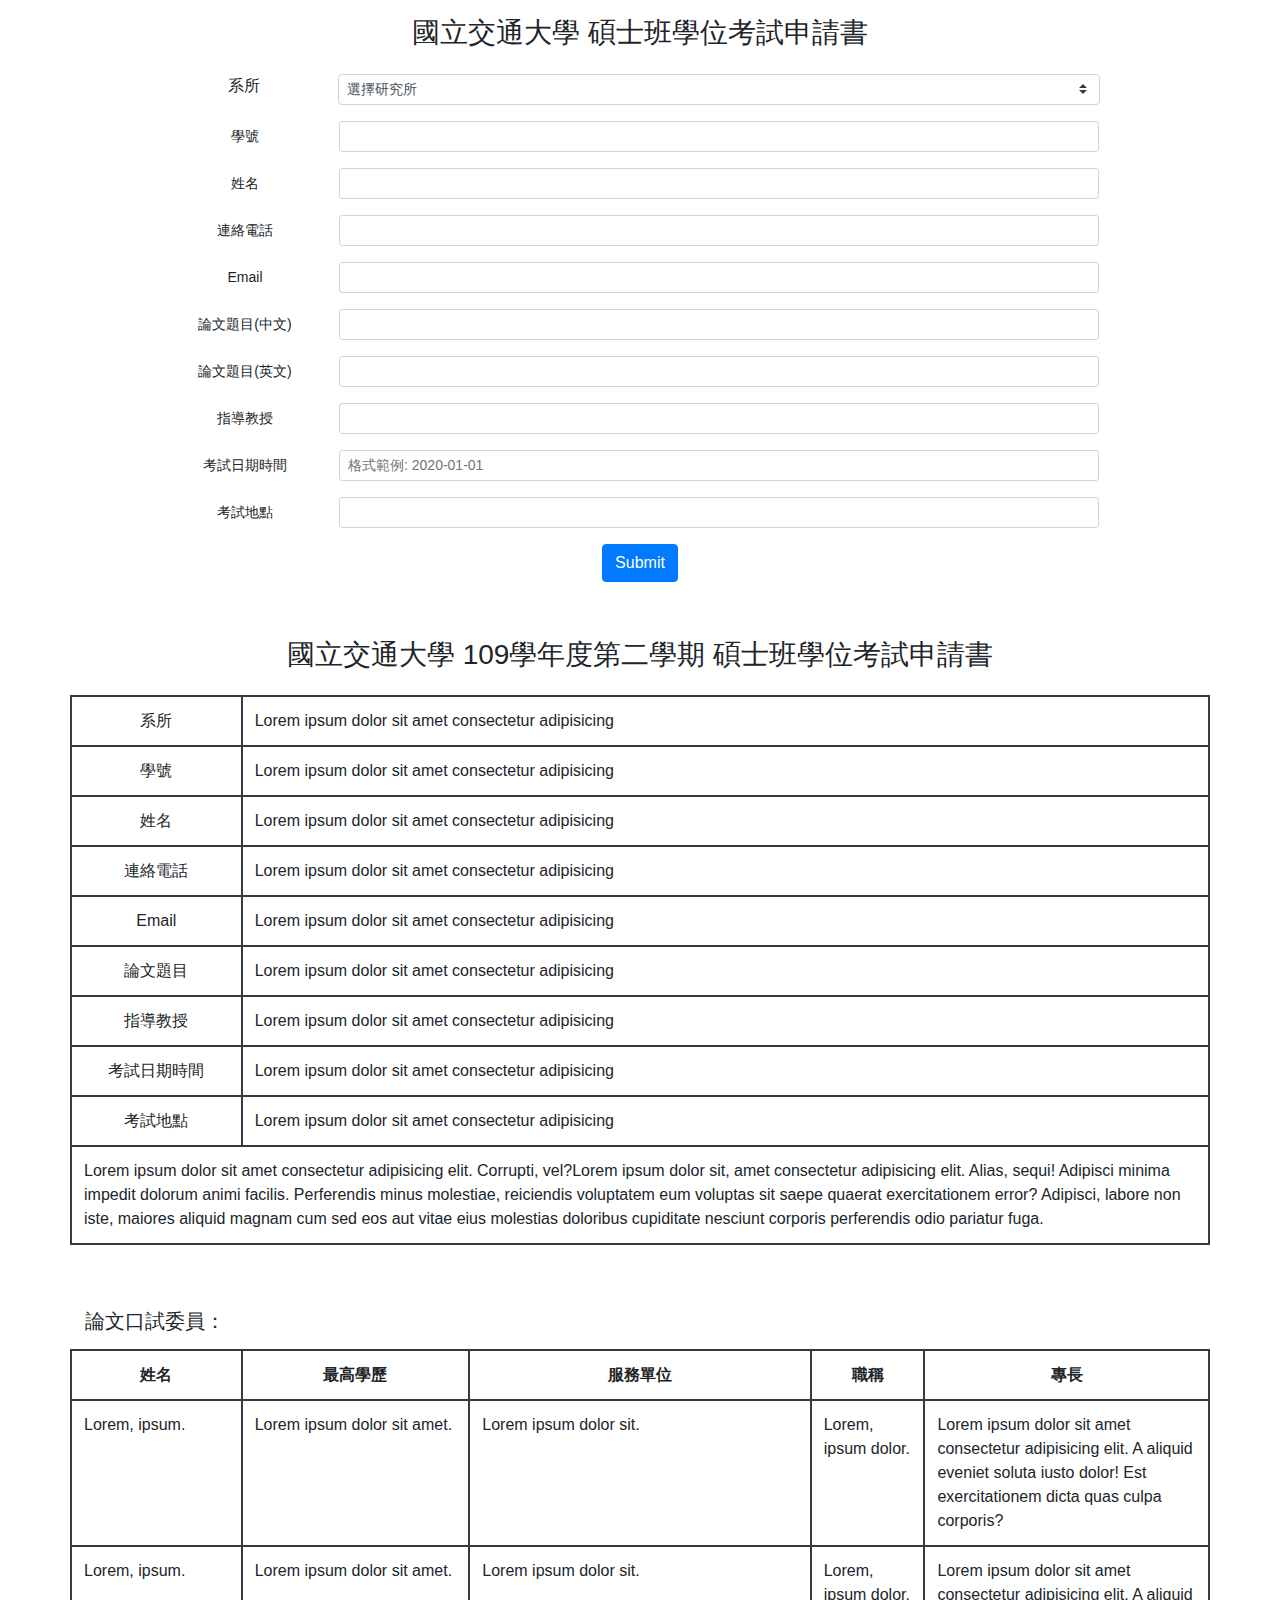
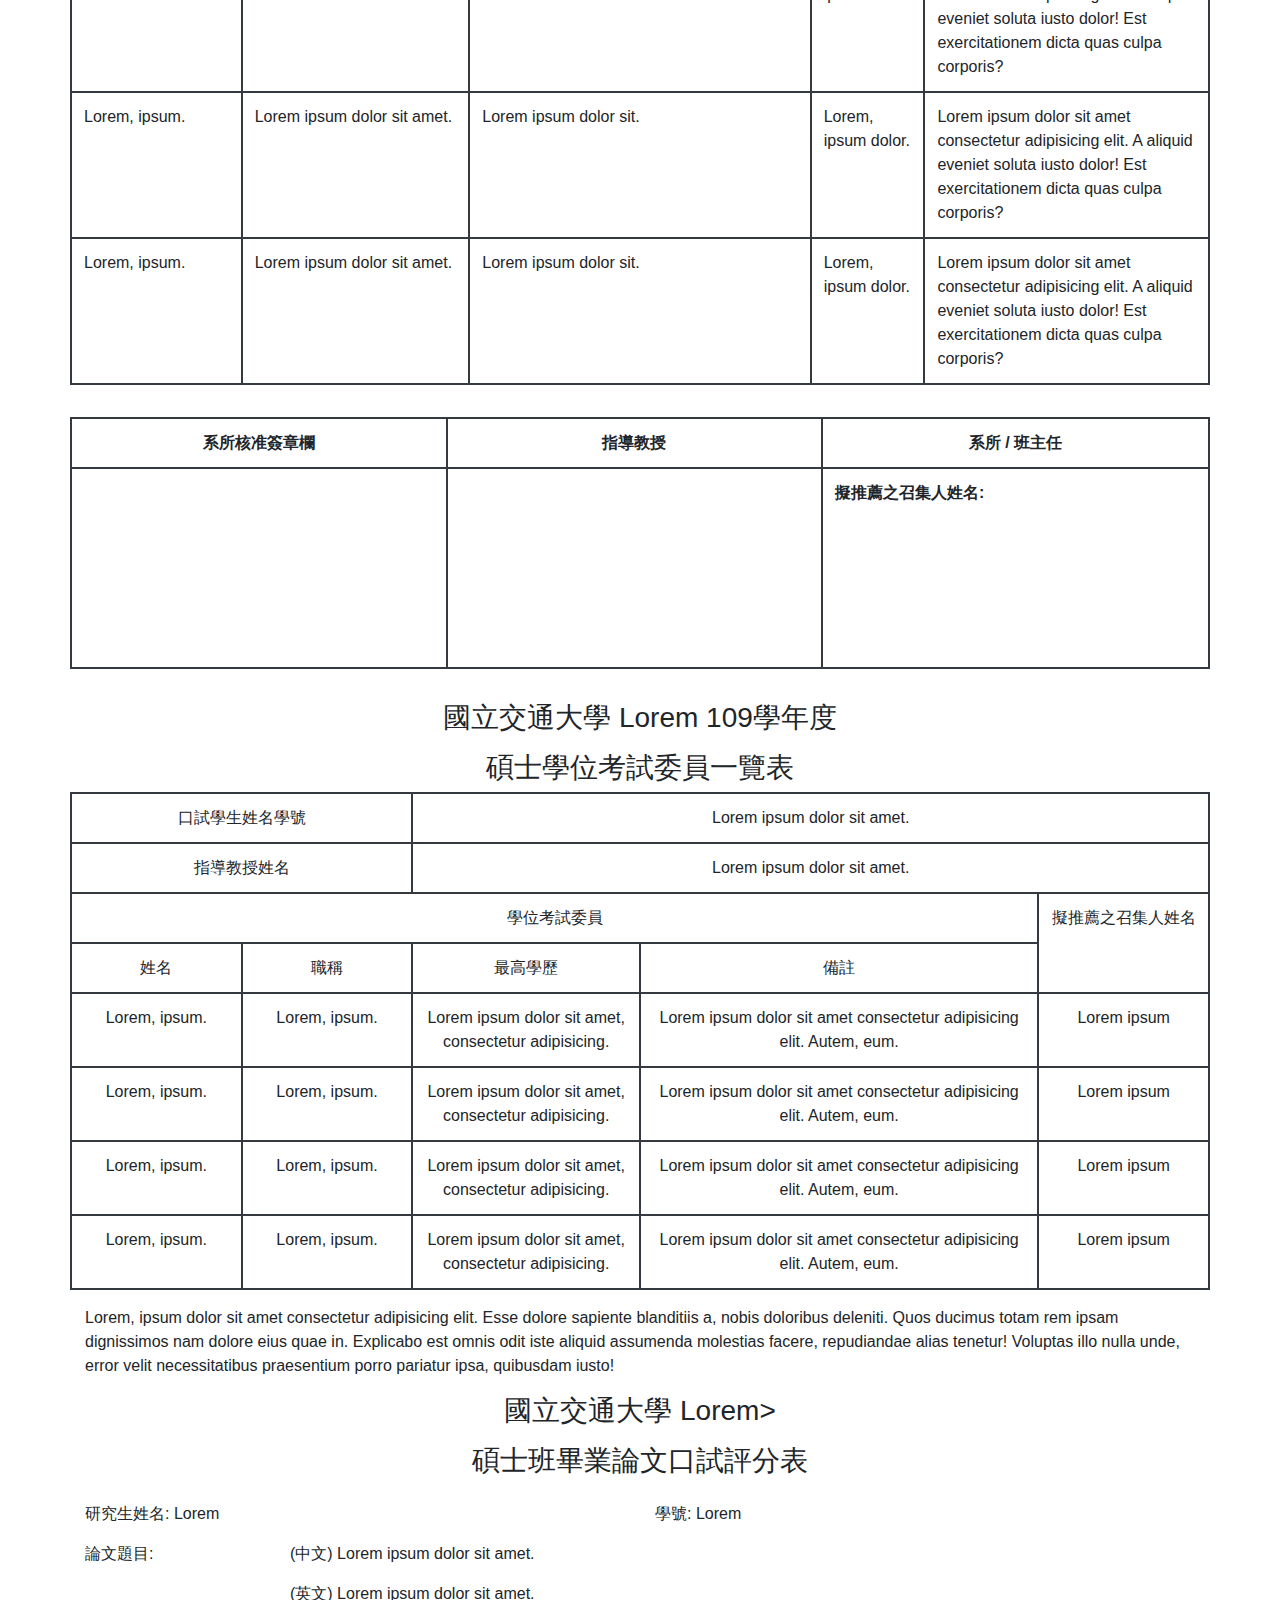
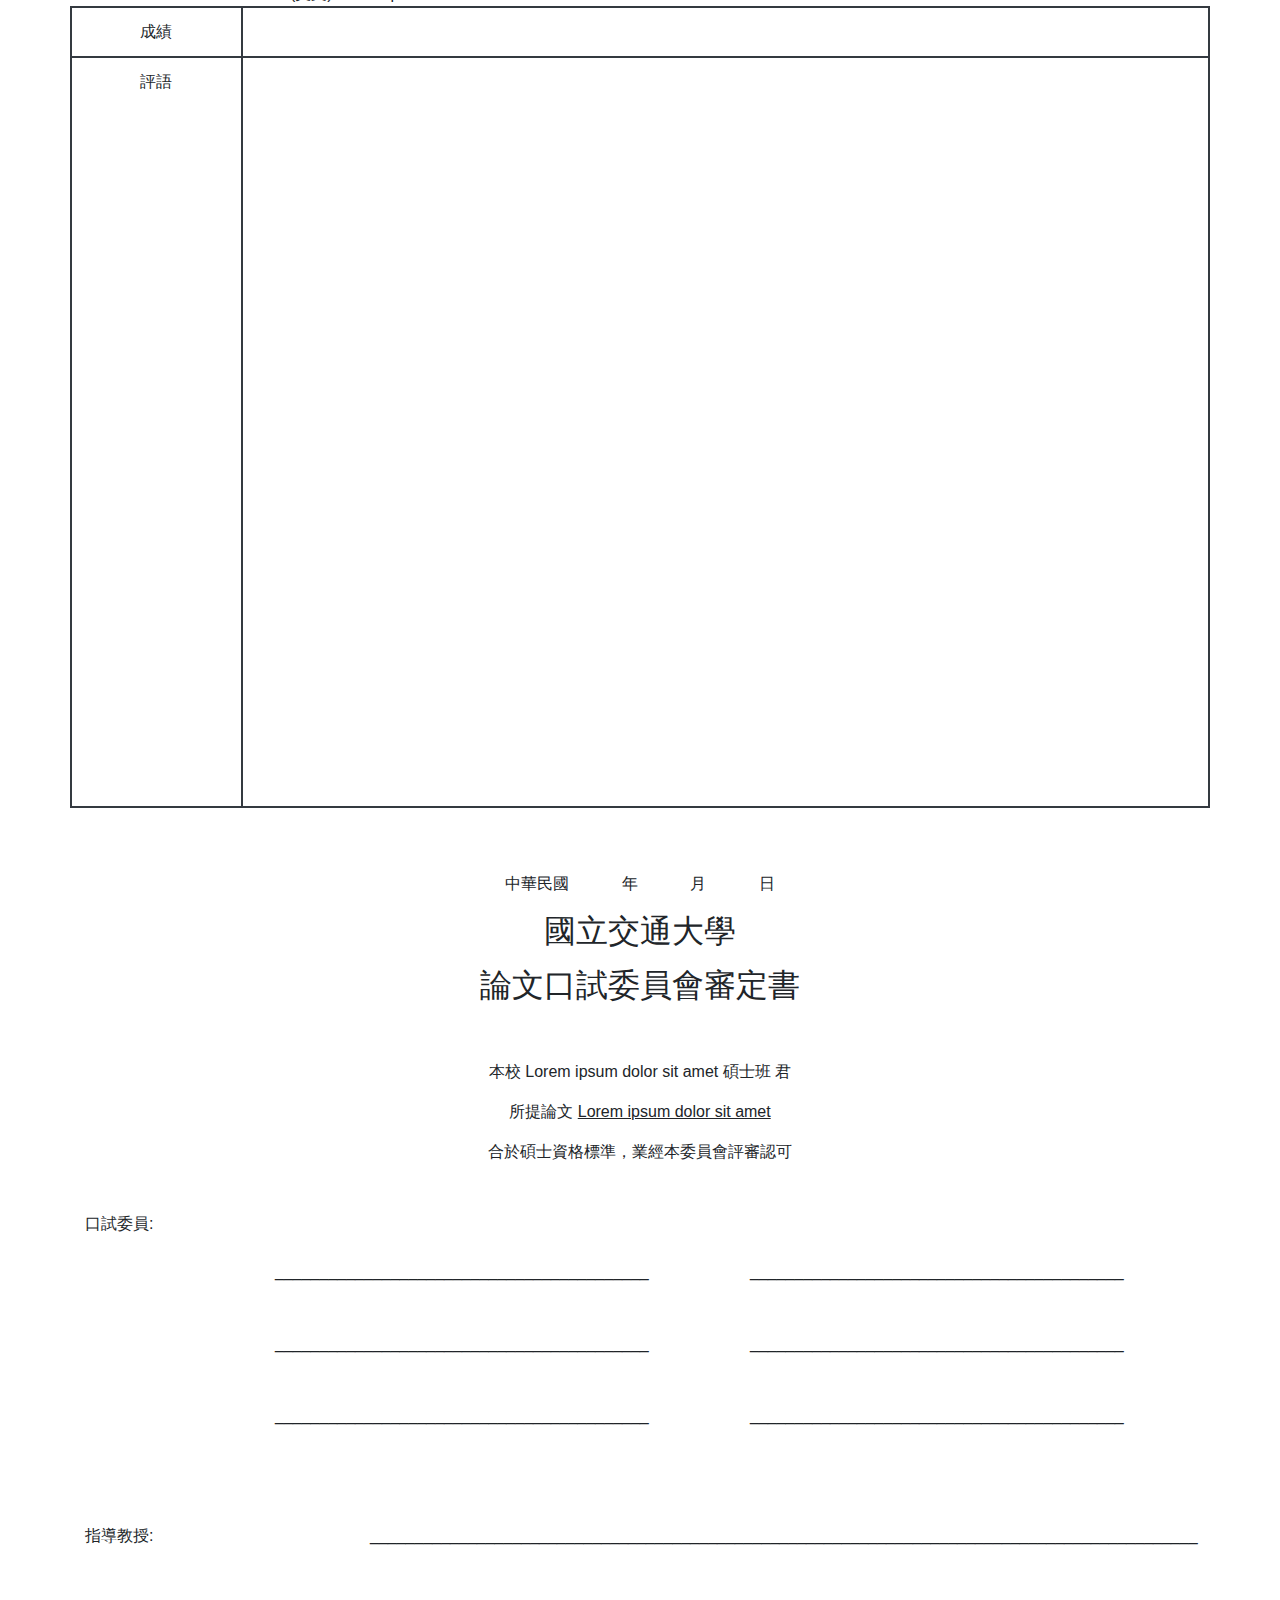
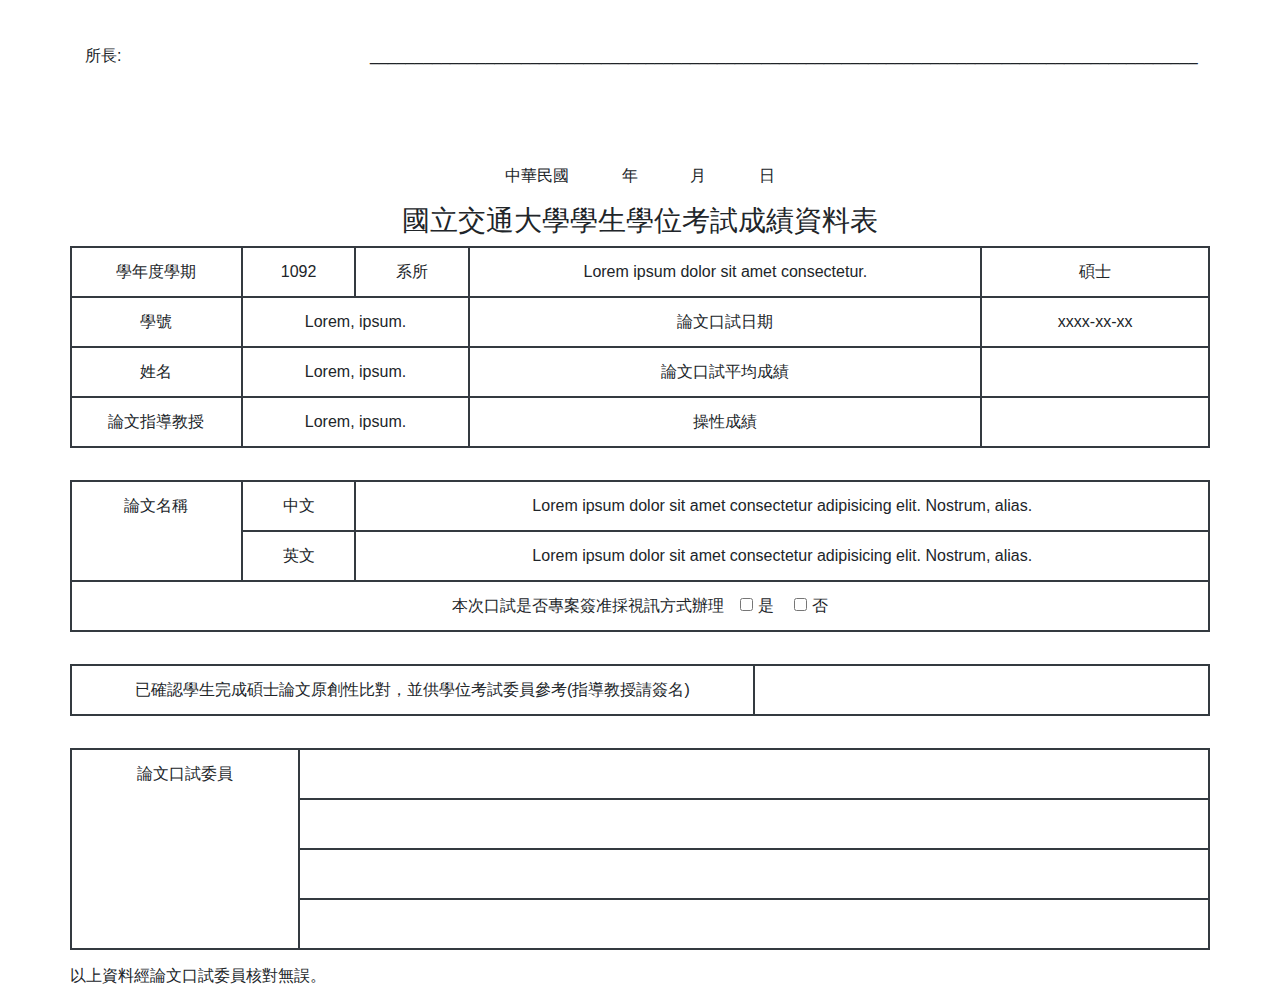
==== convert.html @ d8b59730 "Add files via upload" ====
<!DOCTYPE html>

<html lang="en">

<head>
    <title>交通大學</title>

    <script src="https://ajax.googleapis.com/ajax/libs/jquery/3.5.1/jquery.min.js"></script>
    <link rel="stylesheet" href="https://stackpath.bootstrapcdn.com/bootstrap/4.5.2/css/bootstrap.min.css"
        integrity="sha384-JcKb8q3iqJ61gNV9KGb8thSsNjpSL0n8PARn9HuZOnIxN0hoP+VmmDGMN5t9UJ0Z" crossorigin="anonymous">

    <style type="text/css">
        .invisible {
            display: none;
        }
    </style>
</head>


<body>

    <section id="UserInput">
        <div class="container my-3 text-center">
            <h3 class="mt-3 mb-4 mx-auto">國立交通大學 碩士班學位考試申請書</h3>
            <div class="row">
                <div class="col-md-10  mx-auto">
                    <div class="row">
                        <div class="col-md-2 mx-auto">
                            系所
                        </div>
                        <div class="col-md-10 mx-auto">
                            <select id="studentDepart" class="custom-select custom-select-sm">
                                <option selected>選擇研究所</option>
                                <option value="1">智慧計算與科技研究所</option>
                                <option value="2">智慧系統與應用研究所</option>
                                <option value="3">智慧與綠能產學研究所</option>
                            </select>
                        </div>
                    </div>
                </div>

                <div class="col-md-10 p-3 mx-auto">
                    <form>
                        <div class="form-group row">
                            <label for="colFormLabelSm" class="col-sm-2 col-form-label col-form-label-sm">學號</label>
                            <div class="col-sm-10">
                                <input type="text" class="form-control form-control-sm" id="studentID">
                            </div>
                        </div>
                        <div class="form-group row">
                            <label for="colFormLabelSm" class="col-sm-2 col-form-label col-form-label-sm">姓名</label>
                            <div class="col-sm-10">
                                <input type="text" class="form-control form-control-sm" id="studentName">
                            </div>
                        </div>
                        <div class="form-group row">
                            <label for="colFormLabelSm" class="col-sm-2 col-form-label col-form-label-sm">連絡電話</label>
                            <div class="col-sm-10">
                                <input type="text" class="form-control form-control-sm" id="studentPhone">
                            </div>
                        </div>
                        <div class="form-group row">
                            <label for="colFormLabelSm" class="col-sm-2 col-form-label col-form-label-sm">Email</label>
                            <div class="col-sm-10">
                                <input type="email" class="form-control form-control-sm" id="studentEmail">
                            </div>
                        </div>
                        <div class="form-group row">
                            <label for="colFormLabelSm"
                                class="col-sm-2 col-form-label col-form-label-sm">論文題目(中文)</label>
                            <div class="col-sm-10">
                                <input type="text" class="form-control form-control-sm" id="studentTopicChinese">
                            </div>
                        </div>
                        <div class="form-group row">
                            <label for="colFormLabelSm"
                                class="col-sm-2 col-form-label col-form-label-sm">論文題目(英文)</label>
                            <div class="col-sm-10">
                                <input type="text" class="form-control form-control-sm" id="studentTopicEnglish">
                            </div>
                        </div>
                        <div class="form-group row">
                            <label for="colFormLabelSm" class="col-sm-2 col-form-label col-form-label-sm">指導教授</label>
                            <div class="col-sm-10">
                                <input type="text" class="form-control form-control-sm" id="studentTeacher">
                            </div>
                        </div>
                        <div class="form-group row">
                            <label for="colFormLabelSm" class="col-sm-2 col-form-label col-form-label-sm">考試日期時間</label>
                            <div class="col-sm-10">
                                <input type="text" class="form-control form-control-sm" id="studentDate"
                                    placeholder="格式範例: 2020-01-01">
                            </div>
                        </div>
                        <div class="form-group row">
                            <label for="colFormLabelSm" class="col-sm-2 col-form-label col-form-label-sm">考試地點</label>
                            <div class="col-sm-10">
                                <input type="text" class="form-control form-control-sm" id="studentPlace">
                            </div>
                        </div>
                    </form>
                    <div class="col-md-auto">
                        <button id="generate" class="btn btn-primary mb-2">Submit</button>
                    </div>
                </div>
            </div>
        </div>
    </section>

    <section id="Present" class="invisible my-3">
        <div class="container">
            <h2 class="text-center mx-auto my-5">資料表確認</h2>
            <div class="row">
                <div class="col-md-12">
                    <table class="table table-striped">
                        <thead>
                            <tr>
                                <th scope="col">系所</th>
                                <th class="InnerStudentDepart" scope="col">未填寫</th>
                            </tr>
                        </thead>
                        <tbody>
                            <tr>
                                <th scope="row">學號</th>
                                <td class="InnerStudentID">未填寫</td>
                            </tr>
                            <tr>
                                <th scope="row">姓名</th>
                                <td class="InnerStudentName">未填寫</td>
                            </tr>
                            <tr>
                                <th scope="row">連絡電話</th>
                                <td class="InnerStudentPhone">未填寫</td>
                            </tr>
                            <tr>
                                <th scope="row">Email</th>
                                <td class="InnerStudentEmail">未填寫</td>
                            </tr>
                            <tr>
                                <th scope="row">論文題目(中文)</th>
                                <td class="InnerStudentTopicChinese">未填寫</td>
                            </tr>
                            <tr>
                                <th scope="row">論文題目(英文)</th>
                                <td class="InnerStudentTopicEnglish">未填寫</td>
                            </tr>
                            <tr>
                                <th scope="row">指導教授</th>
                                <td class="InnerStudentTeacher">未填寫</td>
                            </tr>
                            <tr>
                                <th scope="row">考試日期時間</th>
                                <td class="InnerStudentDate">未填寫</td>
                            </tr>
                            <tr>
                                <th scope="row">考試地點</th>
                                <td class="InnerStudentPlace">未填寫</td>
                            </tr>
                        </tbody>
                    </table>
                    <div class="col-md-auto text-center">
                        <div class="row">
                            <div class="col-md-6">
                                <p>確認無誤後，按下Print產生文件。</br><span class="text-danger">注意:需關閉瀏覽器的自動彈跳視窗封鎖</span></p>

                                <button id="print" class="btn btn-primary mb-2"
                                    onclick="printScreen(Application);printScreen2(Committee);printScreen3(Score);;printScreen4(TitlePage);printScreen5(Check)">Print</button>
                            </div>
                            <div class="col-md-6">
                                </br>
                                <p> 更改資料，按下Edit。</p>
                                <button id="edit" class="btn btn-info mb-2">
                                    Edit
                                </button>
                            </div>
                        </div>

                    </div>
                </div>
            </div>
        </div>
    </section>

    <section id="Output" class="invisible0">
        <section id="Application">
            <div class="container">
                <div class="row">
                    <h3 class="mt-3 mb-4 mx-auto">國立交通大學 109學年度第二學期 碩士班學位考試申請書</h3>
                    <table class=" table table-bordered">
                        <tbody>
                            <tr>
                                <td class="border-dark text-center" scope="row" style="border-width: 2px;width: 15%">系所
                                </td>
                                <td class="border-dark InnerStudentDepart" style="border-width: 2px;width: 85%">Lorem
                                    ipsum dolor sit amet
                                    consectetur adipisicing</td>
                            </tr>
                            <tr>
                                <td class="border-dark text-center" scope="row" style="border-width: 2px;width: 15%">學號
                                </td>
                                <td class="border-dark InnerStudentID" style="border-width: 2px;width: 85%">Lorem ipsum
                                    dolor sit amet
                                    consectetur adipisicing</td>
                            </tr>
                            <tr>
                                <td class="border-dark text-center" scope="row" style="border-width: 2px;width: 15%">姓名
                                </td>
                                <td class="border-dark InnerStudentName" style="border-width: 2px;width: 85%">Lorem
                                    ipsum dolor sit amet
                                    consectetur adipisicing</td>
                            </tr>
                            <tr>
                                <td class="border-dark text-center" scope="row" style="border-width: 2px;width: 15%">
                                    連絡電話
                                </td>
                                <td class="border-dark InnerStudentPhone" style="border-width: 2px;width: 85%">Lorem
                                    ipsum dolor sit amet
                                    consectetur adipisicing</td>
                            </tr>
                            <tr>
                                <td class="border-dark text-center" scope="row" style="border-width: 2px;width: 15%">
                                    Email
                                </td>
                                <td class="border-dark InnerStudentEmail" style="border-width: 2px;width: 85%">Lorem
                                    ipsum dolor sit amet
                                    consectetur adipisicing</td>
                            </tr>
                            <tr>
                                <td class="border-dark text-center" scope="row" style="border-width: 2px;width: 15%">
                                    論文題目
                                </td>
                                <td class="border-dark InnerStudentTopicCE" style="border-width: 2px;width: 85%">Lorem
                                    ipsum dolor sit amet
                                    consectetur adipisicing</td>
                            </tr>
                            <tr>
                                <td class="border-dark text-center" scope="row" style="border-width: 2px;width: 15%">
                                    指導教授
                                </td>
                                <td class="border-dark InnerStudentTeacher" style="border-width: 2px;width: 85%">Lorem
                                    ipsum dolor sit amet
                                    consectetur adipisicing</td>
                            </tr>
                            <tr>
                                <td class="border-dark text-center" scope="row" style="border-width: 2px;width: 15%">
                                    考試日期時間
                                </td>
                                <td class="border-dark InnerStudentDate" style="border-width: 2px;width: 85%">Lorem
                                    ipsum dolor sit amet
                                    consectetur adipisicing</td>
                            </tr>
                            <tr>
                                <td class="border-dark text-center" scope="row" style="border-width: 2px;width: 15%">
                                    考試地點
                                </td>
                                <td class="border-dark InnerStudentPlace" style="border-width: 2px;width: 85%">Lorem
                                    ipsum dolor sit amet
                                    consectetur adipisicing</td>
                            </tr>
                            <tr>
                                <td class="border-dark" colspan="2" style="border-width: 2px;">Lorem ipsum dolor sit
                                    amet
                                    consectetur
                                    adipisicing
                                    elit.
                                    Corrupti, vel?Lorem ipsum dolor sit, amet consectetur adipisicing elit. Alias,
                                    sequi!
                                    Adipisci minima impedit dolorum animi facilis. Perferendis minus molestiae,
                                    reiciendis
                                    voluptatem eum voluptas sit saepe quaerat exercitationem error? Adipisci, labore non
                                    iste, maiores aliquid magnam cum sed eos aut vitae eius molestias doloribus
                                    cupiditate
                                    nesciunt corporis perferendis odio pariatur fuga.</td>
                            </tr>
                        </tbody>
                    </table>
                </div>

                <div class="row">
                    <div class="col-md-12">
                        <h5 class="mt-5 mb-3">論文口試委員：</h5>
                    </div>
                    <table class=" table table-bordered">
                        <tbody>
                            <thead class="text-center">
                                <tr>
                                    <th class="border-dark" scope="row" style="border-width: 2px;width: 15%">姓名</th>
                                    <th class="border-dark" scope="row" style="border-width: 2px;width: 20%">最高學歷</th>
                                    <th class="border-dark" scope="row" style="border-width: 2px;width: 30%">服務單位</th>
                                    <th class="border-dark" scope="row" style="border-width: 2px;width: 10%">職稱</th>
                                    <th class="border-dark" scope="row" style="border-width: 2px;width: 30%">專長</th>
                                </tr>
                            </thead>
                            <tr>
                                <td class="border-dark" scope="row" style="border-width: 2px">Lorem, ipsum.</td>
                                <td class="border-dark" style="border-width: 2px">Lorem ipsum dolor sit amet.</td>
                                <td class="border-dark" style="border-width: 2px">Lorem ipsum dolor sit.</td>
                                <td class="border-dark" style="border-width: 2px">Lorem, ipsum dolor.</td>
                                <td class="border-dark" style="border-width: 2px">Lorem ipsum dolor sit amet consectetur
                                    adipisicing elit. A aliquid eveniet soluta iusto
                                    dolor! Est exercitationem dicta quas culpa corporis?</td>
                            </tr>
                            <tr>
                                <td class="border-dark" scope="row" style="border-width: 2px">Lorem, ipsum.</td>
                                <td class="border-dark" style="border-width: 2px">Lorem ipsum dolor sit amet.</td>
                                <td class="border-dark" style="border-width: 2px">Lorem ipsum dolor sit.</td>
                                <td class="border-dark" style="border-width: 2px">Lorem, ipsum dolor.</td>
                                <td class="border-dark" style="border-width: 2px">Lorem ipsum dolor sit amet consectetur
                                    adipisicing elit. A aliquid eveniet soluta iusto
                                    dolor! Est exercitationem dicta quas culpa corporis?</td>
                            </tr>
                            <tr>
                                <td class="border-dark" scope="row" style="border-width: 2px">Lorem, ipsum.</td>
                                <td class="border-dark" style="border-width: 2px">Lorem ipsum dolor sit amet.</td>
                                <td class="border-dark" style="border-width: 2px">Lorem ipsum dolor sit.</td>
                                <td class="border-dark" style="border-width: 2px">Lorem, ipsum dolor.</td>
                                <td class="border-dark" style="border-width: 2px">Lorem ipsum dolor sit amet consectetur
                                    adipisicing elit. A aliquid eveniet soluta iusto
                                    dolor! Est exercitationem dicta quas culpa corporis?</td>
                            </tr>
                            <tr>
                                <td class="border-dark" scope="row" style="border-width: 2px">Lorem, ipsum.</td>
                                <td class="border-dark" style="border-width: 2px">Lorem ipsum dolor sit amet.</td>
                                <td class="border-dark" style="border-width: 2px">Lorem ipsum dolor sit.</td>
                                <td class="border-dark" style="border-width: 2px">Lorem, ipsum dolor.</td>
                                <td class="border-dark" style="border-width: 2px">Lorem ipsum dolor sit amet consectetur
                                    adipisicing elit. A aliquid eveniet soluta iusto
                                    dolor! Est exercitationem dicta quas culpa corporis?</td>
                            </tr>
                        </tbody>
                    </table>

                    <table class=" table table-bordered mt-3">
                        <tbody>
                            <thead>
                                <tr class="text-center">
                                    <th class="border-dark" scope="row" style="border-width: 2px;width: 33%">系所核准簽章欄
                                    </th>
                                    <th class="border-dark" scope="row" style="border-width: 2px;width: 33%">指導教授</th>
                                    <th class="border-dark" scope="row" style="border-width: 2px;width: 34%">系所 / 班主任
                                    </th>
                                </tr>
                            </thead>
                            <tr>
                                <th class="border-dark" scope="row" style="border-width: 2px;height:200px"></th>
                                <th class="border-dark" scope="row" style="border-width: 2px;"></th>
                                <th class="border-dark" scope="row" style="border-width: 2px;">擬推薦之召集人姓名:</th>
                            </tr>
                        </tbody>
                    </table>
                </div>
            </div>
        </section>

        <section id="Committee">
            <div class="container">
                <div class="row">
                    <div class="col-md-12">
                        <h3 class="mt-3 mx-auto text-center">國立交通大學 <span class="InnerStudentDepart">Lorem</span> 109學年度
                        </h3>
                        <h3 class="mt-3 mx-auto text-center">碩士學位考試委員一覽表</h3>
                    </div>
                    <table class=" table table-bordered text-center">
                        <tbody>
                            <tr>
                                <td scope="row" colspan="2" class="border-dark" scope="row"
                                    style="border-width: 2px;width:30%">口試學生姓名學號</td>
                                <td class="border-dark InnerStudentName" colspan="3"
                                    style="border-width: 2px;width:70%">Lorem ipsum dolor
                                    sit amet.</td>

                            </tr>
                            <tr>
                                <td class="border-dark" colspan="2" scope="row" style="border-width: 2px">指導教授姓名
                                <td class="border-dark InnerStudentTeacher" colspan="3" style="border-width: 2px">Lorem
                                    ipsum dolor sit amet.
                                </td>
                            </tr>
                            <tr>
                                <td class="border-dark" colspan="4" scope="row" style="border-width: 2px;width:85%">
                                    學位考試委員
                                </td>
                                <td class="border-dark" rowspan="2" style="border-width: 2px;width:15%">擬推薦之召集人姓名</td>
                            </tr>
                            <tr>
                                <td class="border-dark" scope="row" style="border-width: 2px;width:15%">姓名</td>
                                <td class="border-dark" style="border-width: 2px;width:15%">職稱</td>
                                <td class="border-dark" style="border-width: 2px;width:20%">最高學歷</td>
                                <td class="border-dark" style="border-width: 2px;width:35%">備註</td>

                            </tr>
                            <tr>
                                <td class="border-dark" scope="row" style="border-width: 2px;width:15%">Lorem, ipsum.
                                </td>
                                <td class="border-dark" style="border-width: 2px;width:15%">Lorem, ipsum.</td>
                                <td class="border-dark" style="border-width: 2px;width:20%">Lorem ipsum dolor sit amet,
                                    consectetur adipisicing.</td>
                                <td class="border-dark" style="border-width: 2px;width:35%">Lorem ipsum dolor sit amet
                                    consectetur adipisicing elit. Autem, eum.</td>
                                <td class="border-dark" style="border-width: 2px;width:15%">Lorem ipsum </td>
                            </tr>
                            <tr>
                                <td class="border-dark" scope="row" style="border-width: 2px;width:15%">Lorem, ipsum.
                                </td>
                                <td class="border-dark" style="border-width: 2px;width:15%">Lorem, ipsum.</td>
                                <td class="border-dark" style="border-width: 2px;width:20%">Lorem ipsum dolor sit amet,
                                    consectetur adipisicing.</td>
                                <td class="border-dark" style="border-width: 2px;width:35%">Lorem ipsum dolor sit amet
                                    consectetur adipisicing elit. Autem, eum.</td>
                                <td class="border-dark" style="border-width: 2px;width:15%">Lorem ipsum </td>
                            </tr>
                            <tr>
                                <td class="border-dark" scope="row" style="border-width: 2px;width:15%">Lorem, ipsum.
                                </td>
                                <td class="border-dark" style="border-width: 2px;width:15%">Lorem, ipsum.</td>
                                <td class="border-dark" style="border-width: 2px;width:20%">Lorem ipsum dolor sit amet,
                                    consectetur adipisicing.</td>
                                <td class="border-dark" style="border-width: 2px;width:35%">Lorem ipsum dolor sit amet
                                    consectetur adipisicing elit. Autem, eum.</td>
                                <td class="border-dark" style="border-width: 2px;width:15%">Lorem ipsum </td>
                            </tr>
                            <tr>
                                <td class="border-dark" scope="row" style="border-width: 2px;width:15%">Lorem, ipsum.
                                </td>
                                <td class="border-dark" style="border-width: 2px;width:15%">Lorem, ipsum.</td>
                                <td class="border-dark" style="border-width: 2px;width:20%">Lorem ipsum dolor sit amet,
                                    consectetur adipisicing.</td>
                                <td class="border-dark" style="border-width: 2px;width:35%">Lorem ipsum dolor sit amet
                                    consectetur adipisicing elit. Autem, eum.</td>
                                <td class="border-dark" style="border-width: 2px;width:15%">Lorem ipsum </td>
                            </tr>
                        </tbody>
                    </table>
                </div>
                <div class="row">
                    <div class="col-md-12">Lorem, ipsum dolor sit amet consectetur adipisicing elit. Esse dolore
                        sapiente
                        blanditiis a, nobis doloribus deleniti. Quos ducimus totam rem ipsam dignissimos nam dolore eius
                        quae in. Explicabo est omnis odit iste aliquid assumenda molestias facere, repudiandae alias
                        tenetur! Voluptas illo nulla unde, error velit necessitatibus praesentium porro pariatur ipsa,
                        quibusdam iusto!</div>
                </div>
            </div>
        </section>

        <section id="Score">
            <div class="container">
                <div class="row">
                    <div class="col-md-12">
                        <h3 class="mt-3 mx-auto text-center">國立交通大學 <span class="InnerStudentDepart">Lorem</span>></h3>
                        <h3 class="mt-3 mx-auto text-center">碩士班畢業論文口試評分表</h3>
                    </div>
                    <div class="col-md-6 mt-3">研究生姓名: <span class="InnerStudentName">Lorem</span> </div>
                    <div class="col-md-6 mt-3">學號: <span class="InnerStudentID">Lorem</span></div>

                    <div class="col-md-2 mt-3">論文題目:</div>
                    <div class="col-10 mt-3">
                        <div class="col-md-12">(中文) <span class="InnerStudentTopicChinese">Lorem ipsum dolor sit
                                amet.</span></div>
                        <div class="col-md-12 mt-3">(英文) <span class="InnerStudentTopicEnglish">Lorem ipsum dolor sit
                                amet.</span></div>
                    </div>

                    <table class=" table table-bordered text-center">
                        <tbody>
                            <tr>
                                <td scope="row" class="border-dark" scope="row" style="border-width: 2px;width:15%;">成績
                                </td>
                                <td class="border-dark" style="border-width: 2px;width:85%"></td>
                            </tr>
                            <tr>
                                <td scope="row" class="border-dark" scope="row"
                                    style="border-width: 2px;width:15%;height:750px">評語</td>
                                <td class="border-dark" style="border-width: 2px;width:85%"></td>
                            </tr>
                        </tbody>
                    </table>
                </div>
                <div class="row text-center mt-5">
                    <div class="col-md-8 mx-auto"><span class="mr-5">中華民國</span> <span class="mr-5">年</span> <span
                            class="mr-5">月</span> 日</div>
                </div>
            </div>
        </section>

        <section id="TitlePage">
            <div class="container">
                <div class="row">
                    <div class="col-md-12">
                        <h2 class="mt-3 mx-auto text-center">國立交通大學</h2>
                        <h2 class="mt-3 mx-auto text-center">論文口試委員會審定書</h2>
                    </div>
                    <div class="col-md-12 text-center mx-auto mt-5">
                        本校 <span class="InnerStudentDepart">Lorem ipsum dolor sit amet</span> 碩士班 <u
                            class="InnerStudentName"></u> 君<br />
                    </div>
                    <div class="col-md-12 text-center mx-auto mt-3">
                        所提論文 <u class="InnerStudentTopicChinese">Lorem ipsum dolor sit amet</u>
                    </div>
                    <div class="col-md-12 text-center mx-auto mt-3">
                        合於碩士資格標準，業經本委員會評審認可
                    </div>

                    <div class="col-md-2 mt-5">口試委員: </div>
                    <div class="col-md-10 mt-5">
                        <div class="row">
                            <div class="col-md-6 mt-5">__________________________________________</div>
                            <div class="col-md-6 mt-5">__________________________________________</div>
                            <div class="col-md-6 mt-5">__________________________________________</div>
                            <div class="col-md-6 mt-5">__________________________________________</div>
                            <div class="col-md-6 my-5">__________________________________________</div>
                            <div class="col-md-6 my-5">__________________________________________</div>

                        </div>
                    </div>
                    <div class="col-md-3 my-5">指導教授: </div>
                    <div class="col-md-9 my-5">
                        _____________________________________________________________________________________________
                    </div>
                    <div class="col-md-3 my-5">所長: </div>
                    <div class="col-md-9 my-5">
                        _____________________________________________________________________________________________
                    </div>
                </div>

            </div>
            <div class="row text-center mt-5">
                <div class="col-md-8 mx-auto"><span class="mr-5">中華民國</span> <span class="mr-5">年</span> <span
                        class="mr-5">月</span> 日</div>
            </div>
            </div>
        </section>

        <section id="Check">
            <div class="container">
                <div class="row">
                    <div class="col-md-12">
                        <h3 class="mt-3 mx-auto text-center">國立交通大學學生學位考試成績資料表</h3>
                    </div>
                    <table class=" table table-bordered text-center">
                        <tbody>
                            <tr>
                                <td class="border-dark" scope="row" style="border-width: 2px;width:15%">學年度學期</td>
                                <td class="border-dark" style="border-width: 2px;width:10%">1092</td>
                                <td class="border-dark" style="border-width: 2px;width:10%">系所</td>
                                <td class="border-dark InnerStudentDepart" style="border-width: 2px;width:45%">Lorem
                                    ipsum dolor sit amet
                                    consectetur.</td>
                                <td class="border-dark" style="border-width: 2px;width:20%">碩士</td>
                            </tr>
                            <tr>
                                <td class="border-dark" scope="row" style="border-width: 2px;">學號</td>
                                <td class="border-dark InnerStudentID" colspan="2" style="border-width: 2px;">Lorem,
                                    ipsum.</td>
                                <td class="border-dark" style="border-width: 2px;">論文口試日期</td>
                                <td class="border-dark InnerStudentDate" style="border-width: 2px;">xxxx-xx-xx</td>
                            </tr>
                            <tr>
                                <td class="border-dark" scope="row" style="border-width: 2px;">姓名</td>
                                <td class="border-dark InnerStudentName" colspan="2" style="border-width: 2px;">Lorem,
                                    ipsum.</td>
                                <td class="border-dark" style="border-width: 2px;">論文口試平均成績</td>
                                <td class="border-dark" style="border-width: 2px;"></td>
                            </tr>
                            <tr>
                                <td class="border-dark" scope="row" style="border-width: 2px;">論文指導教授</td>
                                <td class="border-dark InnerStudentTeacher" colspan="2" style="border-width: 2px;">
                                    Lorem, ipsum.</td>
                                <td class="border-dark" style="border-width: 2px;">操性成績</td>
                                <td class="border-dark" style="border-width: 2px;"></td>
                            </tr>
                        </tbody>
                    </table>

                    <table class=" table table-bordered text-center mt-3">
                        <tbody>
                            <tr>
                                <td class="border-dark" rowspan="2" scope="row" style="border-width: 2px;width:15%">論文名稱
                                </td>
                                <td class="border-dark" style="border-width: 2px;width:10%">中文</td>
                                <td class="border-dark InnerStudentTopicChinese" style="border-width: 2px;width:75%">
                                    Lorem ipsum dolor sit amet consectetur adipisicing elit. Nostrum, alias.</td>

                            </tr>
                            <tr>
                                <td class="border-dark" style="border-width: 2px;">英文</td>
                                <td class="border-dark InnerStudentTopicEnglish" style="border-width: 2px;">Lorem ipsum
                                    dolor sit amet consectetur adipisicing elit. Nostrum, alias.</td>
                            </tr>
                            <tr>
                                <td class="border-dark" colspan="3" style="border-width: 2px;">
                                    本次口試是否專案簽准採視訊方式辦理<input class="ml-3" type="checkbox"> 是 <input class="ml-3" type="checkbox"> 否
                                </td>
                            </tr>
                        </tbody>
                    </table>

                    <table class=" table table-bordered text-center mt-3">
                        <tbody>
                            <tr>
                                <td class="border-dark" style="border-width: 2px;width:60%">
                                    已確認學生完成碩士論文原創性比對，並供學位考試委員參考(指導教授請簽名)</td>
                                <td class="border-dark" style="border-width: 2px;width:40%"></td>
                            </tr>

                        </tbody>
                    </table>

                    <table class=" table table-bordered text-center mt-3">
                        <tbody>
                            <tr>
                                <td class="border-dark" rowspan="4" style="border-width: 2px;width:20%">論文口試委員</td>
                                <td class="border-dark" style="border-width: 2px;width:80%;height:50px"></td>
                            </tr>
                            <tr>
                                <td class="border-dark" style="border-width: 2px;height:50px"></td>
                            </tr>
                            <tr>
                                <td class="border-dark" style="border-width: 2px;height:50px"></td>
                            </tr>
                            <tr>
                                <td class="border-dark" style="border-width: 2px;height:50px"></td>
                            </tr>

                        </tbody>
                    </table>
                    <h6>以上資料經論文口試委員核對無誤。<h6>
                </div>
            </div>
        </section>
    </section>


    <script type="text/javascript">
        $(document).ready(function () {
            $('#generate').click(function () {
                var studentDepart = $("#studentDepart").val();
                if (studentDepart == 1) {
                    studentDepart = "智慧計算與科技研究所"
                }
                else if (studentDepart == 2) {
                    studentDepart = "智慧系統與應用研究所"
                }
                else if (studentDepart == 3) {
                    studentDepart = "智慧與綠能產學研究所"
                }
                else {
                    studentDepart = "未選擇系所"
                }
                var studentID = $("#studentID").val();
                var studentName = $("#studentName").val();
                var studentPhone = $("#studentPhone").val();
                var studentEmail = $("#studentEmail").val();
                var studentTopicChinese = $("#studentTopicChinese").val();
                var studentTopicEnglish = $("#studentTopicEnglish").val();
                var studentTeacher = $("#studentTeacher").val();
                var studentDate = $("#studentDate").val();
                var studentPlace = $("#studentPlace").val();

                $(".InnerStudentDepart").text(studentDepart)
                $(".InnerStudentID").text(studentID)
                $(".InnerStudentName").text(studentName)
                $(".InnerStudentPhone").text(studentPhone)
                $(".InnerStudentEmail").text(studentEmail)
                $(".InnerStudentTopicChinese").text(studentTopicChinese)
                $(".InnerStudentTopicEnglish").text(studentTopicEnglish)
                $(".InnerStudentTopicCE").text(studentTopicChinese + " (" + studentTopicEnglish + " )")
                $(".InnerStudentTeacher").text(studentTeacher)
                $(".InnerStudentDate").text(studentDate)
                $(".InnerStudentPlace").text(studentPlace)

                // console.log($('#studentName').val());
                $("#UserInput").addClass("invisible");
                $("#Present").removeClass("invisible");
                // $("#Output").removeClass("invisible");

            })
            $("#edit").click(function () {
                $("#UserInput").removeClass("invisible");
                $("#Present").addClass("invisible");
            })
        })
    </script>

    <!-- <a href="#"
        onclick="printScreen(Application);printScreen2(Committee);printScreen3(Score);;printScreen4(TitlePage);printScreen5(Check)">列印申請書
    </a> -->



    <script type="text/javascript">
        function printScreen(printlist) {
            var value = printlist.innerHTML;
            var printPage = window.open("", "Printing1", "");
            printPage.document.open();
            // printPage.document.write("<HTML><head></head><BODY onload='window.print();window.close()'>");
            printPage.document.write("<html><head><link rel='stylesheet' href='https://stackpath.bootstrapcdn.com/bootstrap/4.5.2/css/bootstrap.min.css'       integrity='sha384-JcKb8q3iqJ61gNV9KGb8thSsNjpSL0n8PARn9HuZOnIxN0hoP+VmmDGMN5t9UJ0Z' crossorigin='anonymous'></head><body>");
            printPage.document.write("<section>");
            printPage.document.write(value);
            printPage.document.write("</section>");
            printPage.document.close("</body></html>");
        }
        function printScreen2(printlist) {
            var value = printlist.innerHTML;
            var printPage = window.open("", "Pinting2", "");
            printPage.document.open();
            // printPage.document.write("<HTML><head></head><BODY onload='window.print();window.close()'>");
            printPage.document.write("<html><head><link rel='stylesheet' href='https://stackpath.bootstrapcdn.com/bootstrap/4.5.2/css/bootstrap.min.css'       integrity='sha384-JcKb8q3iqJ61gNV9KGb8thSsNjpSL0n8PARn9HuZOnIxN0hoP+VmmDGMN5t9UJ0Z' crossorigin='anonymous'></head><body>");
            printPage.document.write("<section>");
            printPage.document.write(value);
            printPage.document.write("</section>");
            printPage.document.close("</body></html>");
        }
        function printScreen3(printlist) {
            var value = printlist.innerHTML;
            var printPage = window.open("", "Pinting3", "");
            printPage.document.open();
            // printPage.document.write("<HTML><head></head><BODY onload='window.print();window.close()'>");
            printPage.document.write("<html><head><link rel='stylesheet' href='https://stackpath.bootstrapcdn.com/bootstrap/4.5.2/css/bootstrap.min.css'       integrity='sha384-JcKb8q3iqJ61gNV9KGb8thSsNjpSL0n8PARn9HuZOnIxN0hoP+VmmDGMN5t9UJ0Z' crossorigin='anonymous'></head><body>");
            printPage.document.write("<section>");
            printPage.document.write(value);
            printPage.document.write("</section>");
            printPage.document.close("</body></html>");
        }
        function printScreen4(printlist) {
            var value = printlist.innerHTML;
            var printPage = window.open("", "Pinting4", "");
            printPage.document.open();
            // printPage.document.write("<HTML><head></head><BODY onload='window.print();window.close()'>");
            printPage.document.write("<html><head><link rel='stylesheet' href='https://stackpath.bootstrapcdn.com/bootstrap/4.5.2/css/bootstrap.min.css'       integrity='sha384-JcKb8q3iqJ61gNV9KGb8thSsNjpSL0n8PARn9HuZOnIxN0hoP+VmmDGMN5t9UJ0Z' crossorigin='anonymous'></head><body>");
            printPage.document.write("<section>");
            printPage.document.write(value);
            printPage.document.write("</section>");
            printPage.document.close("</body></html>");
        }
        function printScreen5(printlist) {
            var value = printlist.innerHTML;
            var printPage = window.open("", "Pinting5", "");
            printPage.document.open();
            // printPage.document.write("<HTML><head></head><BODY onload='window.print();window.close()'>");
            printPage.document.write("<html><head><link rel='stylesheet' href='https://stackpath.bootstrapcdn.com/bootstrap/4.5.2/css/bootstrap.min.css'       integrity='sha384-JcKb8q3iqJ61gNV9KGb8thSsNjpSL0n8PARn9HuZOnIxN0hoP+VmmDGMN5t9UJ0Z' crossorigin='anonymous'></head><body>");
            printPage.document.write("<section>");
            printPage.document.write(value);
            printPage.document.write("</section>");
            printPage.document.close("</body></html>");
        }

    </script>
</body>

</html>
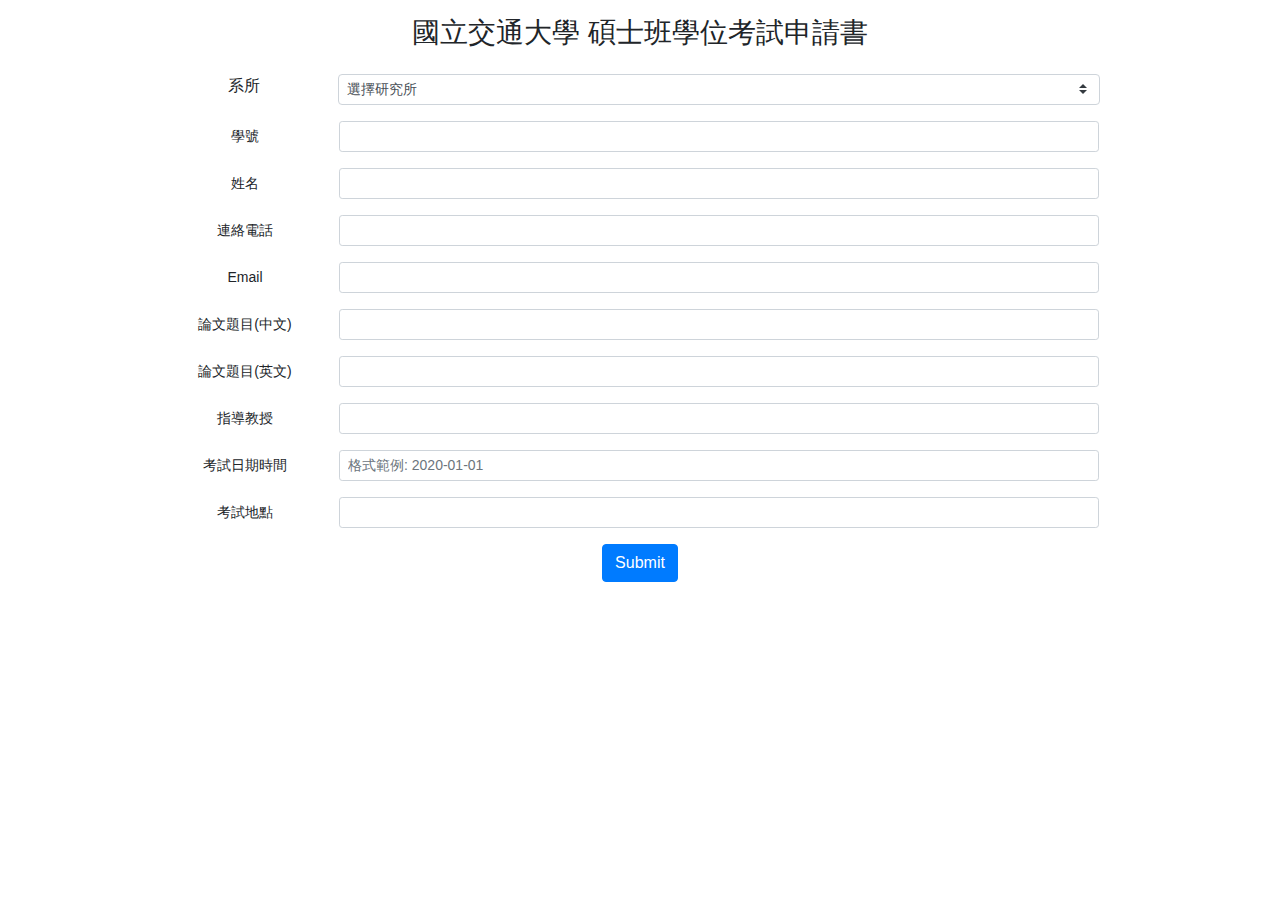
==== commit f8a716a9: "Add files via upload" ====
--- a/convert.html
+++ b/convert.html
@@ -181,7 +181,7 @@
         </div>
     </section>
 
-    <section id="Output" class="invisible0">
+    <section id="Output" class="invisible">
         <section id="Application">
             <div class="container">
                 <div class="row">
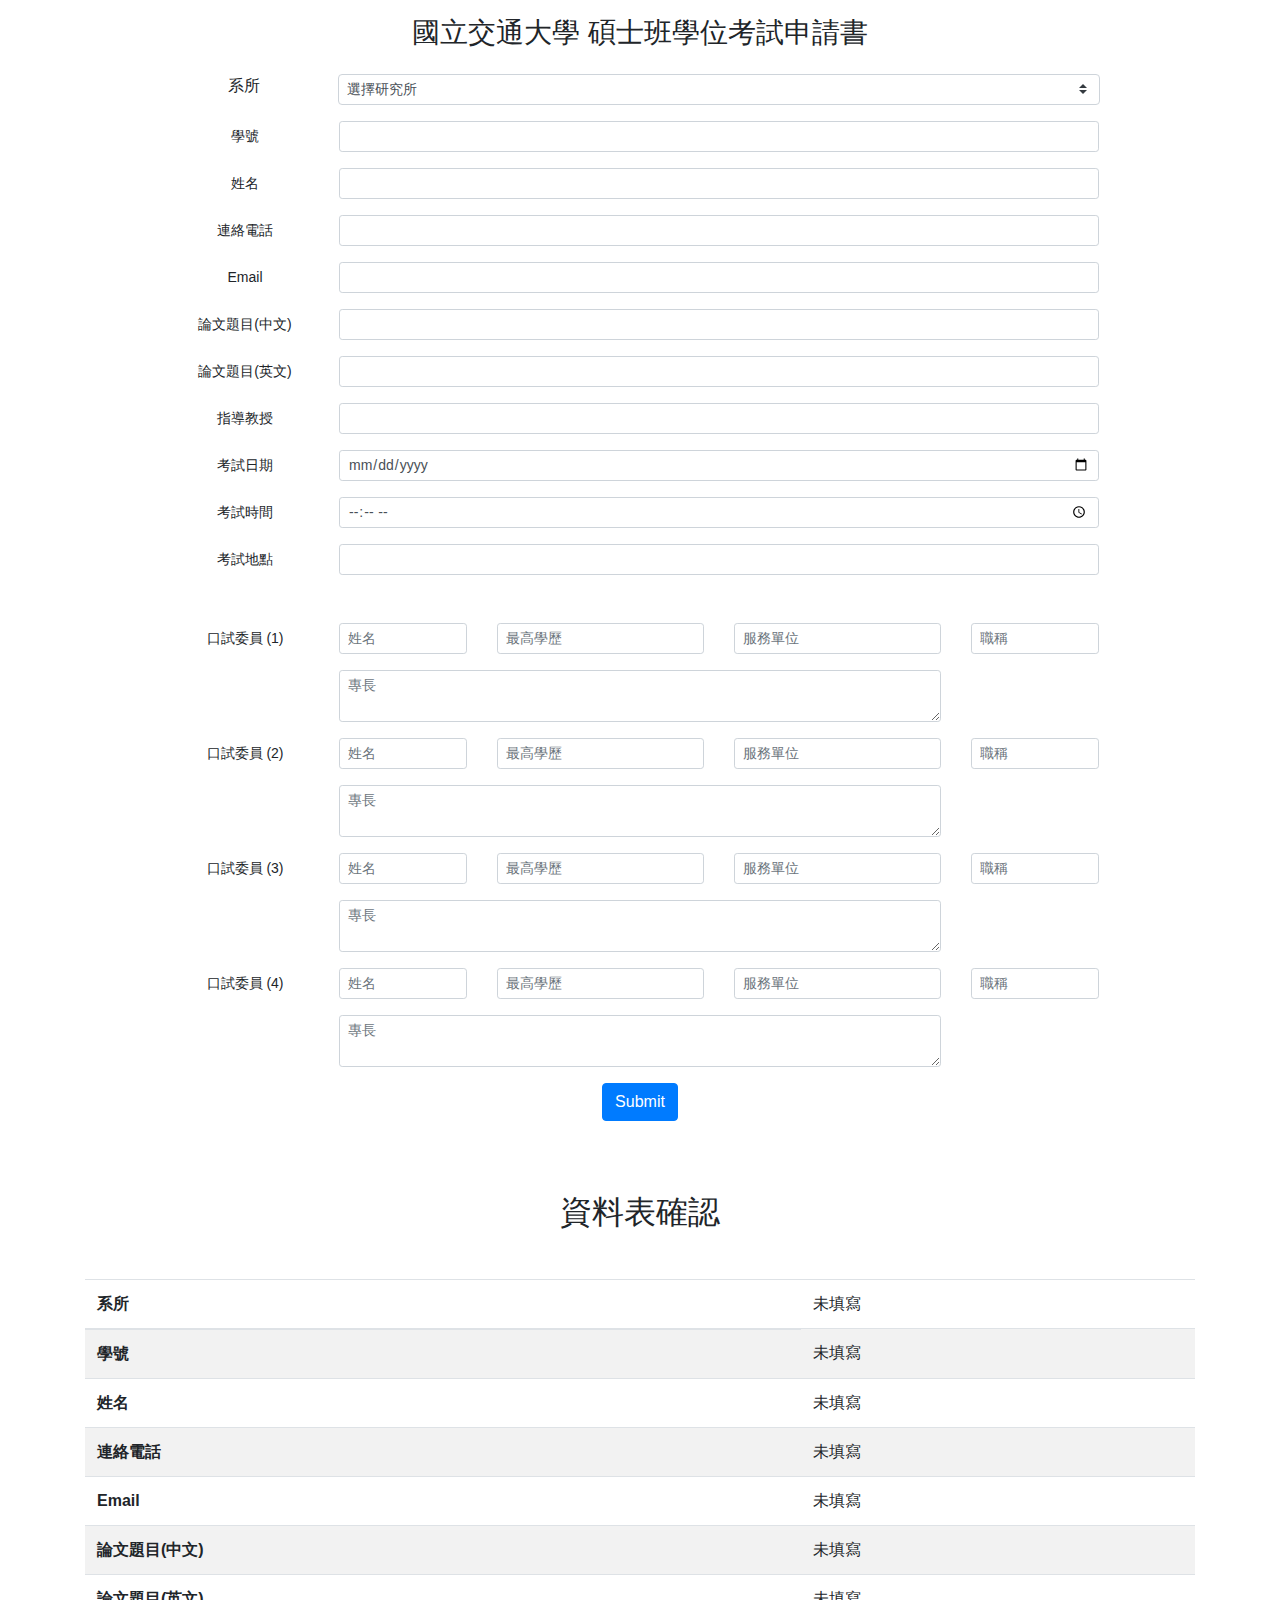
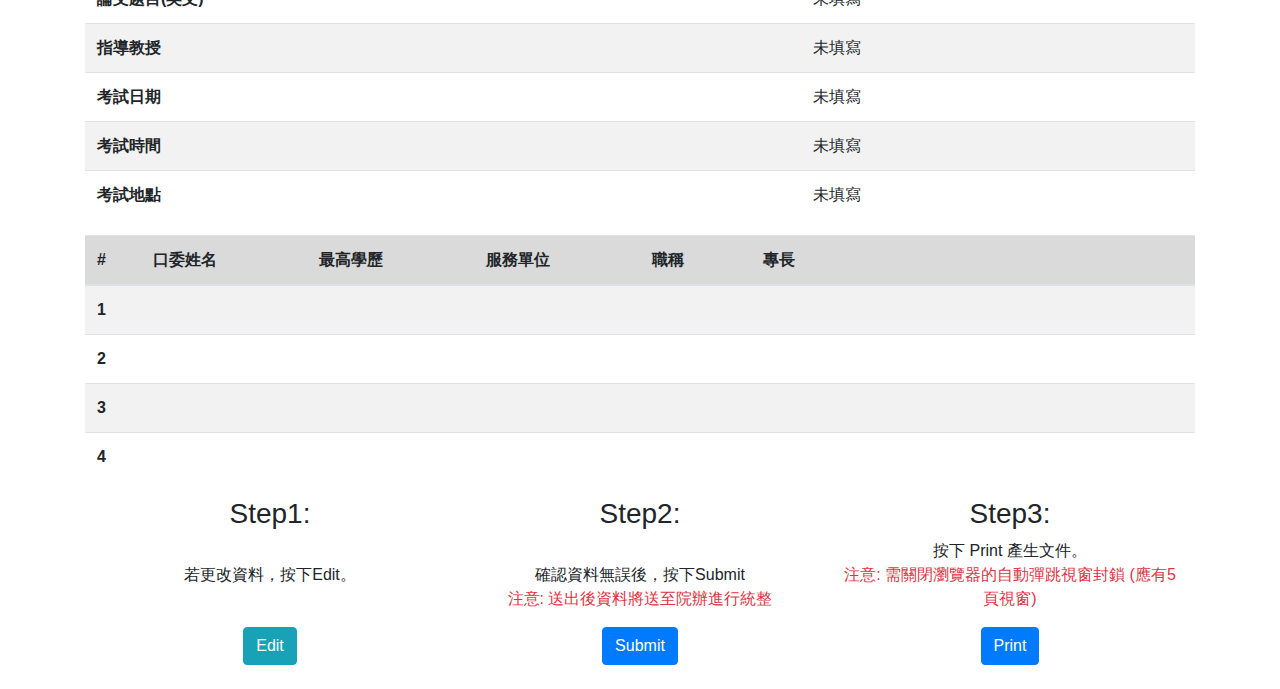
==== commit 0e1da8a9: "Add files via upload" ====
--- a/convert.html
+++ b/convert.html
@@ -56,7 +56,7 @@
                         <div class="form-group row">
                             <label for="colFormLabelSm" class="col-sm-2 col-form-label col-form-label-sm">連絡電話</label>
                             <div class="col-sm-10">
-                                <input type="text" class="form-control form-control-sm" id="studentPhone">
+                                <input type="text" class="form-control form-control-sm" id="studentPhone" required>
                             </div>
                         </div>
                         <div class="form-group row">
@@ -86,10 +86,15 @@
                             </div>
                         </div>
                         <div class="form-group row">
-                            <label for="colFormLabelSm" class="col-sm-2 col-form-label col-form-label-sm">考試日期時間</label>
+                            <label for="colFormLabelSm" class="col-sm-2 col-form-label col-form-label-sm">考試日期</label>
                             <div class="col-sm-10">
-                                <input type="text" class="form-control form-control-sm" id="studentDate"
-                                    placeholder="格式範例: 2020-01-01">
+                                <input type="date" class="form-control form-control-sm" id="studentDate">
+                            </div>
+                        </div>
+                        <div class="form-group row">
+                            <label for="colFormLabelSm" class="col-sm-2 col-form-label col-form-label-sm">考試時間</label>
+                            <div class="col-sm-10">
+                                <input type="time" class="form-control form-control-sm" id="studentTime">
                             </div>
                         </div>
                         <div class="form-group row">
@@ -98,6 +103,102 @@
                                 <input type="text" class="form-control form-control-sm" id="studentPlace">
                             </div>
                         </div>
+                        <div class="form-group row mt-5">
+                            <label for="colFormLabelSm" class="col-sm-2 col-form-label col-form-label-sm">口試委員
+                                (1)</label>
+                            <div class="col-sm-2">
+                                <input type="text" class="form-control form-control-sm" id="Committee1Name"
+                                    placeholder="姓名">
+                            </div>
+                            <div class="col-sm-3">
+                                <input type="text" class="form-control form-control-sm" id="Committee1Edu"
+                                    placeholder="最高學歷">
+                            </div>
+                            <div class="col-sm-3">
+                                <input type="text" class="form-control form-control-sm" id="Committee1Service"
+                                    placeholder="服務單位">
+                            </div>
+                            <div class="col-sm-2">
+                                <input type="text" class="form-control form-control-sm" id="Committee1Job"
+                                    placeholder="職稱">
+                            </div>
+                            <div class="col-sm-8 mt-3 mx-auto">
+                                <textarea class="form-control form-control-sm" id="Committee1Skill"
+                                    placeholder="專長"></textarea>
+                            </div>
+                        </div>
+                        <div class="form-group row">
+                            <label for="colFormLabelSm" class="col-sm-2 col-form-label col-form-label-sm">口試委員
+                                (2)</label>
+                            <div class="col-sm-2">
+                                <input type="text" class="form-control form-control-sm" id="Committee2Name"
+                                    placeholder="姓名">
+                            </div>
+                            <div class="col-sm-3">
+                                <input type="text" class="form-control form-control-sm" id="Committee2Edu"
+                                    placeholder="最高學歷">
+                            </div>
+                            <div class="col-sm-3">
+                                <input type="text" class="form-control form-control-sm" id="Committee2Service"
+                                    placeholder="服務單位">
+                            </div>
+                            <div class="col-sm-2">
+                                <input type="text" class="form-control form-control-sm" id="Committee2Job"
+                                    placeholder="職稱">
+                            </div>
+                            <div class="col-sm-8 mt-3 mx-auto">
+                                <textarea class="form-control form-control-sm" id="Committee2Skill"
+                                    placeholder="專長"></textarea>
+                            </div>
+                        </div>
+                        <div class="form-group row">
+                            <label for="colFormLabelSm" class="col-sm-2 col-form-label col-form-label-sm">口試委員
+                                (3)</label>
+                            <div class="col-sm-2">
+                                <input type="text" class="form-control form-control-sm" id="Committee3Name"
+                                    placeholder="姓名">
+                            </div>
+                            <div class="col-sm-3">
+                                <input type="text" class="form-control form-control-sm" id="Committee3Edu"
+                                    placeholder="最高學歷">
+                            </div>
+                            <div class="col-sm-3">
+                                <input type="text" class="form-control form-control-sm" id="Committee3Service"
+                                    placeholder="服務單位">
+                            </div>
+                            <div class="col-sm-2">
+                                <input type="text" class="form-control form-control-sm" id="Committee3Job"
+                                    placeholder="職稱">
+                            </div>
+                            <div class="col-sm-8 mt-3 mx-auto">
+                                <textarea class="form-control form-control-sm" id="Committee3Skill"
+                                    placeholder="專長"></textarea>
+                            </div>
+                        </div>
+                        <div class="form-group row">
+                            <label for="colFormLabelSm" class="col-sm-2 col-form-label col-form-label-sm">口試委員
+                                (4)</label>
+                            <div class="col-sm-2">
+                                <input type="text" class="form-control form-control-sm" id="Committee4Name"
+                                    placeholder="姓名">
+                            </div>
+                            <div class="col-sm-3">
+                                <input type="text" class="form-control form-control-sm" id="Committee4Edu"
+                                    placeholder="最高學歷">
+                            </div>
+                            <div class="col-sm-3">
+                                <input type="text" class="form-control form-control-sm" id="Committee4Service"
+                                    placeholder="服務單位">
+                            </div>
+                            <div class="col-sm-2">
+                                <input type="text" class="form-control form-control-sm" id="Committee4Job"
+                                    placeholder="職稱">
+                            </div>
+                            <div class="col-sm-8 mt-3 mx-auto">
+                                <textarea class="form-control form-control-sm" id="Committee4Skill"
+                                    placeholder="專長"></textarea>
+                            </div>
+                        </div>
                     </form>
                     <div class="col-md-auto">
                         <button id="generate" class="btn btn-primary mb-2">Submit</button>
@@ -107,16 +208,16 @@
         </div>
     </section>
 
-    <section id="Present" class="invisible my-3">
+    <section id="Present" class="invisible0 my-3">
         <div class="container">
             <h2 class="text-center mx-auto my-5">資料表確認</h2>
             <div class="row">
-                <div class="col-md-12">
+                <div class="col-md-12 mx-auto">
                     <table class="table table-striped">
                         <thead>
                             <tr>
                                 <th scope="col">系所</th>
-                                <th class="InnerStudentDepart" scope="col">未填寫</th>
+                                <td class="InnerStudentDepart" scope="col">未填寫</td>
                             </tr>
                         </thead>
                         <tbody>
@@ -149,8 +250,12 @@
                                 <td class="InnerStudentTeacher">未填寫</td>
                             </tr>
                             <tr>
-                                <th scope="row">考試日期時間</th>
+                                <th scope="row">考試日期</th>
                                 <td class="InnerStudentDate">未填寫</td>
+                            </tr>
+                            <tr>
+                                <th scope="row">考試時間</th>
+                                <td class="InnerStudentTime">未填寫</td>
                             </tr>
                             <tr>
                                 <th scope="row">考試地點</th>
@@ -158,24 +263,105 @@
                             </tr>
                         </tbody>
                     </table>
-                    <div class="col-md-auto text-center">
-                        <div class="row">
-                            <div class="col-md-6">
-                                <p>確認無誤後，按下Print產生文件。</br><span class="text-danger">注意:需關閉瀏覽器的自動彈跳視窗封鎖</span></p>
-
-                                <button id="print" class="btn btn-primary mb-2"
-                                    onclick="printScreen(Application);printScreen2(Committee);printScreen3(Score);;printScreen4(TitlePage);printScreen5(Check)">Print</button>
-                            </div>
-                            <div class="col-md-6">
-                                </br>
-                                <p> 更改資料，按下Edit。</p>
-                                <button id="edit" class="btn btn-info mb-2">
-                                    Edit
-                                </button>
-                            </div>
-                        </div>
-
-                    </div>
+
+
+                    <table class="table table-striped">
+                        <thead>
+                            <tr class="table-active">
+                                <th scope="col" style="width:5%">#</th>
+                                <th scope="col" style="width:15%">口委姓名</th>
+                                <th scope="col" style="width:15%">最高學歷</th>
+                                <th scope="col" style="width:15%">服務單位</th>
+                                <th scope="col" style="width:10%">職稱</th>
+                                <th scope="col" style="width:40%">專長</th>
+                            </tr>
+                        </thead>
+                        <tbody>
+                            <tr>
+                                <th scope="row">1</th>
+                                <td><span class="InnerCommittee1Name" style="word-break: break-all;width:100%"> </span>
+                                </td>
+                                <td><span class="InnerCommittee1Edu" style="word-break: break-all;width:100%"> </span>
+                                </td>
+                                <td><span class="InnerCommittee1Service" style="word-break: break-all;width:100%">
+                                    </span></td>
+                                <td><span class="InnerCommittee1Job" style="word-break: break-all;width:100%"> </span>
+                                </td>
+                                <td><span class="InnerCommittee1Skill" style="word-break: break-all;width:100%"> </span>
+                                </td>
+                            </tr>
+                            <tr>
+                                <th scope="row">2</th>
+                                <td><span class="InnerCommittee2Name" style="word-break: break-all;width:100%"> </span>
+                                </td>
+                                <td><span class="InnerCommittee2Edu" style="word-break: break-all;width:100%"> </span>
+                                </td>
+                                <td><span class="InnerCommittee2Service" style="word-break: break-all;width:100%">
+                                    </span></td>
+                                <td><span class="InnerCommittee2Job" style="word-break: break-all;width:100%"> </span>
+                                </td>
+                                <td><span class="InnerCommittee2Skill" style="word-break: break-all;width:100%"> </span>
+                                </td>
+                            </tr>
+                            <tr>
+                                <th scope="row">3</th>
+                                <td><span class="InnerCommittee3Name" style="word-break: break-all;width:100%"> </span>
+                                </td>
+                                <td><span class="InnerCommittee3Edu" style="word-break: break-all;width:100%"> </span>
+                                </td>
+                                <td><span class="InnerCommittee3Service" style="word-break: break-all;width:100%">
+                                    </span></td>
+                                <td><span class="InnerCommittee3Job" style="word-break: break-all;width:100%"> </span>
+                                </td>
+                                <td><span class="InnerCommittee3Skill" style="word-break: break-all;width:100%"> </span>
+                                </td>
+                            </tr>
+                            <tr>
+                                <th scope="row">4</th>
+                                <td><span class="InnerCommittee4Name" style="word-break: break-all;width:100%"> </span>
+                                </td>
+                                <td><span class="InnerCommittee4Edu" style="word-break: break-all;width:100%"> </span>
+                                </td>
+                                <td><span class="InnerCommittee4Service" style="word-break: break-all;width:100%">
+                                    </span></td>
+                                <td><span class="InnerCommittee4Job" style="word-break: break-all;width:100%"> </span>
+                                </td>
+                                <td><span class="InnerCommittee4Skill" style="word-break: break-all;width:100%"> </span>
+                                </td>
+                            </tr>
+                        </tbody>
+                    </table>
+                </div>
+            </div>
+            <div class="col-md-auto text-center">
+                <div class="row">
+                    <div class="col-md-4">
+                        <h3>Step1:</h3>
+                    </br>
+                        <p>  若更改資料，按下Edit。</p>
+                        </br>
+                        <button id="edit" class="btn btn-info mb-2">
+                            Edit
+                        </button>
+                    </div>
+                    <div class="col-4">
+                        <h3>Step2:</h3>
+                    </br>
+                        <p> 確認資料無誤後，按下Submit</br>
+                            <span class="text-danger">注意: 送出後資料將送至院辦進行統整</span>
+                        </p>
+                    
+                        <button id="submit2MySQL" class="btn btn-primary mb-2">Submit</button>
+                    </div>
+                    <div class="col-md-4">
+                        <h3>Step3:</h3>
+                        <p>按下 Print 產生文件。</br>
+                            <span class="text-danger">注意: 需關閉瀏覽器的自動彈跳視窗封鎖 (應有5頁視窗)</span></p>
+
+                        <button id="print" class="btn btn-primary mb-2"
+                            onclick="printScreen(Application);printScreen2(Committee);printScreen3(Score);;printScreen4(TitlePage);printScreen5(Check)">Print</button>
+                    </div>
+
                 </div>
             </div>
         </div>
@@ -191,86 +377,72 @@
                             <tr>
                                 <td class="border-dark text-center" scope="row" style="border-width: 2px;width: 15%">系所
                                 </td>
-                                <td class="border-dark InnerStudentDepart" style="border-width: 2px;width: 85%">Lorem
-                                    ipsum dolor sit amet
-                                    consectetur adipisicing</td>
+                                <td class="border-dark InnerStudentDepart" style="border-width: 2px;width: 85%"></td>
                             </tr>
                             <tr>
                                 <td class="border-dark text-center" scope="row" style="border-width: 2px;width: 15%">學號
                                 </td>
-                                <td class="border-dark InnerStudentID" style="border-width: 2px;width: 85%">Lorem ipsum
-                                    dolor sit amet
-                                    consectetur adipisicing</td>
+                                <td class="border-dark InnerStudentID" style="border-width: 2px;width: 85%"></td>
                             </tr>
                             <tr>
                                 <td class="border-dark text-center" scope="row" style="border-width: 2px;width: 15%">姓名
                                 </td>
-                                <td class="border-dark InnerStudentName" style="border-width: 2px;width: 85%">Lorem
-                                    ipsum dolor sit amet
-                                    consectetur adipisicing</td>
+                                <td class="border-dark InnerStudentName" style="border-width: 2px;width: 85%"></td>
                             </tr>
                             <tr>
                                 <td class="border-dark text-center" scope="row" style="border-width: 2px;width: 15%">
                                     連絡電話
                                 </td>
-                                <td class="border-dark InnerStudentPhone" style="border-width: 2px;width: 85%">Lorem
-                                    ipsum dolor sit amet
-                                    consectetur adipisicing</td>
+                                <td class="border-dark InnerStudentPhone" style="border-width: 2px;width: 85%"></td>
                             </tr>
                             <tr>
                                 <td class="border-dark text-center" scope="row" style="border-width: 2px;width: 15%">
                                     Email
                                 </td>
-                                <td class="border-dark InnerStudentEmail" style="border-width: 2px;width: 85%">Lorem
-                                    ipsum dolor sit amet
-                                    consectetur adipisicing</td>
+                                <td class="border-dark InnerStudentEmail" style="border-width: 2px;width: 85%"></td>
                             </tr>
                             <tr>
                                 <td class="border-dark text-center" scope="row" style="border-width: 2px;width: 15%">
                                     論文題目
                                 </td>
-                                <td class="border-dark InnerStudentTopicCE" style="border-width: 2px;width: 85%">Lorem
-                                    ipsum dolor sit amet
-                                    consectetur adipisicing</td>
+                                <td class="border-dark InnerStudentTopicCE" style="border-width: 2px;width: 85%"></td>
                             </tr>
                             <tr>
                                 <td class="border-dark text-center" scope="row" style="border-width: 2px;width: 15%">
                                     指導教授
                                 </td>
-                                <td class="border-dark InnerStudentTeacher" style="border-width: 2px;width: 85%">Lorem
-                                    ipsum dolor sit amet
-                                    consectetur adipisicing</td>
+                                <td class="border-dark InnerStudentTeacher" style="border-width: 2px;width: 85%"></td>
                             </tr>
                             <tr>
                                 <td class="border-dark text-center" scope="row" style="border-width: 2px;width: 15%">
-                                    考試日期時間
-                                </td>
-                                <td class="border-dark InnerStudentDate" style="border-width: 2px;width: 85%">Lorem
-                                    ipsum dolor sit amet
-                                    consectetur adipisicing</td>
+                                    考試日期
+                                </td>
+                                <td class="border-dark InnerStudentDate" style="border-width: 2px;width: 85%"></td>
+                            </tr>
+                            <tr>
+                                <td class="border-dark text-center" scope="row" style="border-width: 2px;width: 15%">
+                                    考試時間
+                                </td>
+                                <td class="border-dark InnerStudentTime" style="border-width: 2px;width: 85%"></td>
                             </tr>
                             <tr>
                                 <td class="border-dark text-center" scope="row" style="border-width: 2px;width: 15%">
                                     考試地點
                                 </td>
-                                <td class="border-dark InnerStudentPlace" style="border-width: 2px;width: 85%">Lorem
-                                    ipsum dolor sit amet
-                                    consectetur adipisicing</td>
-                            </tr>
-                            <tr>
-                                <td class="border-dark" colspan="2" style="border-width: 2px;">Lorem ipsum dolor sit
-                                    amet
-                                    consectetur
-                                    adipisicing
-                                    elit.
-                                    Corrupti, vel?Lorem ipsum dolor sit, amet consectetur adipisicing elit. Alias,
-                                    sequi!
-                                    Adipisci minima impedit dolorum animi facilis. Perferendis minus molestiae,
-                                    reiciendis
-                                    voluptatem eum voluptas sit saepe quaerat exercitationem error? Adipisci, labore non
-                                    iste, maiores aliquid magnam cum sed eos aut vitae eius molestias doloribus
-                                    cupiditate
-                                    nesciunt corporis perferendis odio pariatur fuga.</td>
+                                <td class="border-dark InnerStudentPlace" style="border-width: 2px;width: 85%"></td>
+                            </tr>
+                            <tr>
+                                <td class="border-dark" colspan="2" style="border-width: 2px;">
+                                    <div>說明:</div>
+                                    <div>1. 申請要件：</div>
+                                    <div class="ml-3">* 修業期滿
+                                        (碩士生申請提前畢業須符合修業規章規定：
+                                        就學期間以本所名義與指導教授共同在SCI所認定的期刊發表論文一篇以上，
+                                        且指導教授除外為第一作者) 。</div>
+                                    <div class="ml-3">* 修畢各系所規定之應修科目與學分。</div>
+                                    <div class="ml-3">* 博士學位候選人在修課學分數及論文發表篇數等都達到畢業要求，且通過資格考試及論文計畫考試。</div>
+                                    <div>2. 申請學位考試須經指導教授同意後向所屬系所辦理。</div>
+                                </td>
                             </tr>
                         </tbody>
                     </table>
@@ -284,7 +456,7 @@
                         <tbody>
                             <thead class="text-center">
                                 <tr>
-                                    <th class="border-dark" scope="row" style="border-width: 2px;width: 15%">姓名</th>
+                                    <th class="border-dark" scope="row" style="border-width: 2px;width: 10%">姓名</th>
                                     <th class="border-dark" scope="row" style="border-width: 2px;width: 20%">最高學歷</th>
                                     <th class="border-dark" scope="row" style="border-width: 2px;width: 30%">服務單位</th>
                                     <th class="border-dark" scope="row" style="border-width: 2px;width: 10%">職稱</th>
@@ -292,40 +464,52 @@
                                 </tr>
                             </thead>
                             <tr>
-                                <td class="border-dark" scope="row" style="border-width: 2px">Lorem, ipsum.</td>
-                                <td class="border-dark" style="border-width: 2px">Lorem ipsum dolor sit amet.</td>
-                                <td class="border-dark" style="border-width: 2px">Lorem ipsum dolor sit.</td>
-                                <td class="border-dark" style="border-width: 2px">Lorem, ipsum dolor.</td>
-                                <td class="border-dark" style="border-width: 2px">Lorem ipsum dolor sit amet consectetur
-                                    adipisicing elit. A aliquid eveniet soluta iusto
-                                    dolor! Est exercitationem dicta quas culpa corporis?</td>
-                            </tr>
-                            <tr>
-                                <td class="border-dark" scope="row" style="border-width: 2px">Lorem, ipsum.</td>
-                                <td class="border-dark" style="border-width: 2px">Lorem ipsum dolor sit amet.</td>
-                                <td class="border-dark" style="border-width: 2px">Lorem ipsum dolor sit.</td>
-                                <td class="border-dark" style="border-width: 2px">Lorem, ipsum dolor.</td>
-                                <td class="border-dark" style="border-width: 2px">Lorem ipsum dolor sit amet consectetur
-                                    adipisicing elit. A aliquid eveniet soluta iusto
-                                    dolor! Est exercitationem dicta quas culpa corporis?</td>
-                            </tr>
-                            <tr>
-                                <td class="border-dark" scope="row" style="border-width: 2px">Lorem, ipsum.</td>
-                                <td class="border-dark" style="border-width: 2px">Lorem ipsum dolor sit amet.</td>
-                                <td class="border-dark" style="border-width: 2px">Lorem ipsum dolor sit.</td>
-                                <td class="border-dark" style="border-width: 2px">Lorem, ipsum dolor.</td>
-                                <td class="border-dark" style="border-width: 2px">Lorem ipsum dolor sit amet consectetur
-                                    adipisicing elit. A aliquid eveniet soluta iusto
-                                    dolor! Est exercitationem dicta quas culpa corporis?</td>
-                            </tr>
-                            <tr>
-                                <td class="border-dark" scope="row" style="border-width: 2px">Lorem, ipsum.</td>
-                                <td class="border-dark" style="border-width: 2px">Lorem ipsum dolor sit amet.</td>
-                                <td class="border-dark" style="border-width: 2px">Lorem ipsum dolor sit.</td>
-                                <td class="border-dark" style="border-width: 2px">Lorem, ipsum dolor.</td>
-                                <td class="border-dark" style="border-width: 2px">Lorem ipsum dolor sit amet consectetur
-                                    adipisicing elit. A aliquid eveniet soluta iusto
-                                    dolor! Est exercitationem dicta quas culpa corporis?</td>
+                                <td class="border-dark InnerCommittee1Name" scope="row"
+                                    style="border-width: 2px;word-break: break-all;"></td>
+                                <td class="border-dark InnerCommittee1Edu"
+                                    style="border-width: 2px;word-break: break-all;"></td>
+                                <td class="border-dark InnerCommittee1Service"
+                                    style="border-width: 2px;word-break: break-all;"></td>
+                                <td class="border-dark InnerCommittee1Job"
+                                    style="border-width: 2px;word-break: break-all;"></td>
+                                <td class="border-dark InnerCommittee1Skill"
+                                    style="border-width: 2px;word-break: break-all;"></td>
+                            </tr>
+                            <tr>
+                                <td class="border-dark InnerCommittee2Name" scope="row"
+                                    style="border-width: 2px;word-break: break-all;"></td>
+                                <td class="border-dark InnerCommittee2Edu"
+                                    style="border-width: 2px;word-break: break-all;"></td>
+                                <td class="border-dark InnerCommittee2Service"
+                                    style="border-width: 2px;word-break: break-all;"></td>
+                                <td class="border-dark InnerCommittee2Job"
+                                    style="border-width: 2px;word-break: break-all;"></td>
+                                <td class="border-dark InnerCommittee2Skill"
+                                    style="border-width: 2px;word-break: break-all;"></td>
+                            </tr>
+                            <tr>
+                                <td class="border-dark InnerCommittee3Name" scope="row"
+                                    style="border-width: 2px;word-break: break-all;"></td>
+                                <td class="border-dark InnerCommittee3Edu"
+                                    style="border-width: 2px;word-break: break-all;"></td>
+                                <td class="border-dark InnerCommittee3Service"
+                                    style="border-width: 2px;word-break: break-all;"></td>
+                                <td class="border-dark InnerCommittee3Job"
+                                    style="border-width: 2px;word-break: break-all;"></td>
+                                <td class="border-dark InnerCommittee3Skill"
+                                    style="border-width: 2px;word-break: break-all;"></td>
+                            </tr>
+                            <tr>
+                                <td class="border-dark InnerCommittee4Name" scope="row"
+                                    style="border-width: 2px;word-break: break-all;"></td>
+                                <td class="border-dark InnerCommittee4Edu"
+                                    style="border-width: 2px;word-break: break-all;"></td>
+                                <td class="border-dark InnerCommittee4Service"
+                                    style="border-width: 2px;word-break: break-all;"></td>
+                                <td class="border-dark InnerCommittee4Job"
+                                    style="border-width: 2px;word-break: break-all;"></td>
+                                <td class="border-dark InnerCommittee4Skill"
+                                    style="border-width: 2px;word-break: break-all;"></td>
                             </tr>
                         </tbody>
                     </table>
@@ -366,15 +550,12 @@
                                 <td scope="row" colspan="2" class="border-dark" scope="row"
                                     style="border-width: 2px;width:30%">口試學生姓名學號</td>
                                 <td class="border-dark InnerStudentName" colspan="3"
-                                    style="border-width: 2px;width:70%">Lorem ipsum dolor
-                                    sit amet.</td>
+                                    style="border-width: 2px;width:70%"></td>
 
                             </tr>
                             <tr>
                                 <td class="border-dark" colspan="2" scope="row" style="border-width: 2px">指導教授姓名
-                                <td class="border-dark InnerStudentTeacher" colspan="3" style="border-width: 2px">Lorem
-                                    ipsum dolor sit amet.
-                                </td>
+                                <td class="border-dark InnerStudentTeacher" colspan="3" style="border-width: 2px"></td>
                             </tr>
                             <tr>
                                 <td class="border-dark" colspan="4" scope="row" style="border-width: 2px;width:85%">
@@ -390,44 +571,48 @@
 
                             </tr>
                             <tr>
-                                <td class="border-dark" scope="row" style="border-width: 2px;width:15%">Lorem, ipsum.
-                                </td>
-                                <td class="border-dark" style="border-width: 2px;width:15%">Lorem, ipsum.</td>
-                                <td class="border-dark" style="border-width: 2px;width:20%">Lorem ipsum dolor sit amet,
-                                    consectetur adipisicing.</td>
-                                <td class="border-dark" style="border-width: 2px;width:35%">Lorem ipsum dolor sit amet
-                                    consectetur adipisicing elit. Autem, eum.</td>
-                                <td class="border-dark" style="border-width: 2px;width:15%">Lorem ipsum </td>
-                            </tr>
-                            <tr>
-                                <td class="border-dark" scope="row" style="border-width: 2px;width:15%">Lorem, ipsum.
-                                </td>
-                                <td class="border-dark" style="border-width: 2px;width:15%">Lorem, ipsum.</td>
-                                <td class="border-dark" style="border-width: 2px;width:20%">Lorem ipsum dolor sit amet,
-                                    consectetur adipisicing.</td>
-                                <td class="border-dark" style="border-width: 2px;width:35%">Lorem ipsum dolor sit amet
-                                    consectetur adipisicing elit. Autem, eum.</td>
-                                <td class="border-dark" style="border-width: 2px;width:15%">Lorem ipsum </td>
-                            </tr>
-                            <tr>
-                                <td class="border-dark" scope="row" style="border-width: 2px;width:15%">Lorem, ipsum.
-                                </td>
-                                <td class="border-dark" style="border-width: 2px;width:15%">Lorem, ipsum.</td>
-                                <td class="border-dark" style="border-width: 2px;width:20%">Lorem ipsum dolor sit amet,
-                                    consectetur adipisicing.</td>
-                                <td class="border-dark" style="border-width: 2px;width:35%">Lorem ipsum dolor sit amet
-                                    consectetur adipisicing elit. Autem, eum.</td>
-                                <td class="border-dark" style="border-width: 2px;width:15%">Lorem ipsum </td>
-                            </tr>
-                            <tr>
-                                <td class="border-dark" scope="row" style="border-width: 2px;width:15%">Lorem, ipsum.
-                                </td>
-                                <td class="border-dark" style="border-width: 2px;width:15%">Lorem, ipsum.</td>
-                                <td class="border-dark" style="border-width: 2px;width:20%">Lorem ipsum dolor sit amet,
-                                    consectetur adipisicing.</td>
-                                <td class="border-dark" style="border-width: 2px;width:35%">Lorem ipsum dolor sit amet
-                                    consectetur adipisicing elit. Autem, eum.</td>
-                                <td class="border-dark" style="border-width: 2px;width:15%">Lorem ipsum </td>
+                                <td scope="row" class="border-dark InnerCommittee1Name"
+                                    style="border-width: 2px;word-break: break-all;"></td>
+                                <td class="border-dark InnerCommittee1Job"
+                                    style="border-width: 2px;word-break: break-all;"></td>
+                                <td class="border-dark InnerCommittee1Edu"
+                                    style="border-width: 2px;word-break: break-all;"></td>
+                                <td class="border-dark InnerCommittee1Service"
+                                    style="border-width: 2px;word-break: break-all;"></td>
+                                <td class="border-dark" style="border-width: 2px;"></td>
+                            </tr>
+                            <tr>
+                                <td scope="row" class="border-dark InnerCommittee2Name"
+                                    style="border-width: 2px;word-break: break-all;"></td>
+                                <td class="border-dark InnerCommittee1Job"
+                                    style="border-width: 2px;word-break: break-all;"></td>
+                                <td class="border-dark InnerCommittee2Edu"
+                                    style="border-width: 2px;word-break: break-all;"></td>
+                                <td class="border-dark InnerCommittee2Service"
+                                    style="border-width: 2px;word-break: break-all;"></td>
+                                <td class="border-dark" style="border-width: 2px;"></td>
+                            </tr>
+                            <tr>
+                                <td scope="row" class="border-dark InnerCommittee3Name"
+                                    style="border-width: 2px;word-break: break-all;"></td>
+                                <td class="border-dark InnerCommittee3Job"
+                                    style="border-width: 2px;word-break: break-all;"></td>
+                                <td class="border-dark InnerCommittee3Edu"
+                                    style="border-width: 2px;word-break: break-all;"></td>
+                                <td class="border-dark InnerCommittee3Service"
+                                    style="border-width: 2px;word-break: break-all;"></td>
+                                <td class="border-dark" style="border-width: 2px;"></td>
+                            </tr>
+                            <tr>
+                                <td scope="row" class="border-dark InnerCommittee4Name"
+                                    style="border-width: 2px;word-break: break-all;"></td>
+                                <td class="border-dark InnerCommittee4Job"
+                                    style="border-width: 2px;word-break: break-all;"></td>
+                                <td class="border-dark InnerCommittee4Edu"
+                                    style="border-width: 2px;word-break: break-all;"></td>
+                                <td class="border-dark InnerCommittee4Service"
+                                    style="border-width: 2px;word-break: break-all;"></td>
+                                <td class="border-dark" style="border-width: 2px;"></td>
                             </tr>
                         </tbody>
                     </table>
@@ -447,11 +632,11 @@
             <div class="container">
                 <div class="row">
                     <div class="col-md-12">
-                        <h3 class="mt-3 mx-auto text-center">國立交通大學 <span class="InnerStudentDepart">Lorem</span>></h3>
+                        <h3 class="mt-3 mx-auto text-center">國立交通大學 <span class="InnerStudentDepart"></span>></h3>
                         <h3 class="mt-3 mx-auto text-center">碩士班畢業論文口試評分表</h3>
                     </div>
-                    <div class="col-md-6 mt-3">研究生姓名: <span class="InnerStudentName">Lorem</span> </div>
-                    <div class="col-md-6 mt-3">學號: <span class="InnerStudentID">Lorem</span></div>
+                    <div class="col-md-6 mt-3">研究生姓名: <span class="InnerStudentName"></span> </div>
+                    <div class="col-md-6 mt-3">學號: <span class="InnerStudentID"></span></div>
 
                     <div class="col-md-2 mt-3">論文題目:</div>
                     <div class="col-10 mt-3">
@@ -502,7 +687,7 @@
                     </div>
 
                     <div class="col-md-2 mt-5">口試委員: </div>
-                    <div class="col-md-10 mt-5">
+                    <div class="col-md-10 mt-4">
                         <div class="row">
                             <div class="col-md-6 mt-5">__________________________________________</div>
                             <div class="col-md-6 mt-5">__________________________________________</div>
@@ -513,11 +698,11 @@
 
                         </div>
                     </div>
-                    <div class="col-md-3 my-5">指導教授: </div>
+                    <div class="col-md-3 my-4">指導教授: </div>
                     <div class="col-md-9 my-5">
                         _____________________________________________________________________________________________
                     </div>
-                    <div class="col-md-3 my-5">所長: </div>
+                    <div class="col-md-3 my-4">所長: </div>
                     <div class="col-md-9 my-5">
                         _____________________________________________________________________________________________
                     </div>
@@ -541,32 +726,29 @@
                         <tbody>
                             <tr>
                                 <td class="border-dark" scope="row" style="border-width: 2px;width:15%">學年度學期</td>
-                                <td class="border-dark" style="border-width: 2px;width:10%">1092</td>
+                                <td class="border-dark" style="border-width: 2px;width:15%">1092</td>
                                 <td class="border-dark" style="border-width: 2px;width:10%">系所</td>
-                                <td class="border-dark InnerStudentDepart" style="border-width: 2px;width:45%">Lorem
+                                <td class="border-dark InnerStudentDepart" style="border-width: 2px;width:45%">
                                     ipsum dolor sit amet
                                     consectetur.</td>
-                                <td class="border-dark" style="border-width: 2px;width:20%">碩士</td>
+                                <td class="border-dark" style="border-width: 2px;width:15%">碩士</td>
                             </tr>
                             <tr>
                                 <td class="border-dark" scope="row" style="border-width: 2px;">學號</td>
-                                <td class="border-dark InnerStudentID" colspan="2" style="border-width: 2px;">Lorem,
-                                    ipsum.</td>
-                                <td class="border-dark" style="border-width: 2px;">論文口試日期</td>
-                                <td class="border-dark InnerStudentDate" style="border-width: 2px;">xxxx-xx-xx</td>
+                                <td class="border-dark InnerStudentID" style="border-width: 2px;"></td>
+                                <td class="border-dark" colspan="2" style="border-width: 2px;">論文口試日期</td>
+                                <td class="border-dark InnerStudentDate" style="border-width: 2px;"></td>
                             </tr>
                             <tr>
                                 <td class="border-dark" scope="row" style="border-width: 2px;">姓名</td>
-                                <td class="border-dark InnerStudentName" colspan="2" style="border-width: 2px;">Lorem,
-                                    ipsum.</td>
-                                <td class="border-dark" style="border-width: 2px;">論文口試平均成績</td>
+                                <td class="border-dark InnerStudentName" style="border-width: 2px;"></td>
+                                <td class="border-dark" colspan="2" style="border-width: 2px;">論文口試平均成績</td>
                                 <td class="border-dark" style="border-width: 2px;"></td>
                             </tr>
                             <tr>
                                 <td class="border-dark" scope="row" style="border-width: 2px;">論文指導教授</td>
-                                <td class="border-dark InnerStudentTeacher" colspan="2" style="border-width: 2px;">
-                                    Lorem, ipsum.</td>
-                                <td class="border-dark" style="border-width: 2px;">操性成績</td>
+                                <td class="border-dark InnerStudentTeacher" style="border-width: 2px;"></td>
+                                <td class="border-dark" colspan="2" style="border-width: 2px;">操性成績</td>
                                 <td class="border-dark" style="border-width: 2px;"></td>
                             </tr>
                         </tbody>
@@ -589,7 +771,8 @@
                             </tr>
                             <tr>
                                 <td class="border-dark" colspan="3" style="border-width: 2px;">
-                                    本次口試是否專案簽准採視訊方式辦理<input class="ml-3" type="checkbox"> 是 <input class="ml-3" type="checkbox"> 否
+                                    本次口試是否專案簽准採視訊方式辦理<input class="ml-3" type="checkbox"> 是 <input class="ml-3"
+                                        type="checkbox"> 否
                                 </td>
                             </tr>
                         </tbody>
@@ -621,10 +804,31 @@
                             <tr>
                                 <td class="border-dark" style="border-width: 2px;height:50px"></td>
                             </tr>
-
                         </tbody>
                     </table>
                     <h6>以上資料經論文口試委員核對無誤。<h6>
+                </div>
+                <div class="row mt-3">
+                    <table class="table table-bordered">
+                        <tbody>
+                            <tr>
+                                <td class="border-dark" style="border-width: 2px;width:33%;height:200px" scope="col">#
+                                </td>
+                                <td class="border-dark" style="border-width: 2px;width:33%;height:200px" scope="col">
+                                    First</td>
+                                <td class="border-dark" style="border-width: 2px;width:34%;height:200px" scope="col">
+                                    Last</td>
+                            </tr>
+                            <tr>
+                                <td class="border-dark" style="border-width: 2px;width:33%;height:200px" scope="col">#
+                                </td>
+                                <td class="border-dark" style="border-width: 2px;width:33%;height:200px" scope="col">
+                                    First</td>
+                                <td class="border-dark" style="border-width: 2px;width:34%;height:200px" scope="col">
+                                    Last</td>
+                            </tr>
+                        </tbody>
+                    </table>
                 </div>
             </div>
         </section>
@@ -645,7 +849,8 @@
                     studentDepart = "智慧與綠能產學研究所"
                 }
                 else {
-                    studentDepart = "未選擇系所"
+                    // alert("請選擇系所");
+                    // return 0;
                 }
                 var studentID = $("#studentID").val();
                 var studentName = $("#studentName").val();
@@ -655,7 +860,85 @@
                 var studentTopicEnglish = $("#studentTopicEnglish").val();
                 var studentTeacher = $("#studentTeacher").val();
                 var studentDate = $("#studentDate").val();
+                var studentTime = $("#studentTime").val();
                 var studentPlace = $("#studentPlace").val();
+
+                var Committee1Name = $("#Committee1Name").val();
+                var Committee1Edu = $("#Committee1Edu").val();
+                var Committee1Service = $("#Committee1Service").val();
+                var Committee1Job = $("#Committee1Job").val();
+                var Committee1Skill = $("#Committee1Skill").val();
+
+                var Committee2Name = $("#Committee2Name").val();
+                var Committee2Edu = $("#Committee2Edu").val();
+                var Committee2Service = $("#Committee2Service").val();
+                var Committee2Job = $("#Committee2Job").val();
+                var Committee2Skill = $("#Committee2Skill").val();
+
+                var Committee3Name = $("#Committee3Name").val();
+                var Committee3Edu = $("#Committee3Edu").val();
+                var Committee3Service = $("#Committee3Service").val();
+                var Committee3Job = $("#Committee3Job").val();
+                var Committee3Skill = $("#Committee3Skill").val();
+
+                var Committee4Name = $("#Committee4Name").val();
+                var Committee4Edu = $("#Committee4Edu").val();
+                var Committee4Service = $("#Committee4Service").val();
+                var Committee4Job = $("#Committee4Job").val();
+                var Committee4Skill = $("#Committee4Skill").val();
+
+                if (studentID.length == 0) {
+                    alert("請填寫 學號 欄位 ");
+                    return 0;
+                }
+                if (studentName.length == 0) {
+                    alert("請填寫 姓名 欄位 ");
+                    return 0;
+                }
+                if (studentPhone.length == 0) {
+                    alert("請填寫 電話 欄位 ");
+                    return 0;
+                }
+                if (studentEmail.length == 0) {
+                    alert("請填寫 Email 欄位 ");
+                    return 0;
+                }
+                if (studentTopicChinese.length == 0) {
+                    alert("請填寫 論文(中文) 欄位 ");
+                    return 0;
+                }
+                if (studentTopicEnglish.length == 0) {
+                    alert("請填寫 論文(英文) 欄位 ");
+                    return 0;
+                }
+                if (studentTeacher.length == 0) {
+                    alert("請填寫 指導教授 欄位 ");
+                    return 0;
+                }
+                if (studentDate.length == 0) {
+                    alert("請填寫 考試日期 欄位 ");
+                    return 0;
+                }
+                if (studentTime.length == 0) {
+                    alert("請填寫 考試時間 欄位 ");
+                    return 0;
+                }
+                if (Committee1Name.length == 0 || Committee1Edu.length == 0 || Committee1Service.length == 0 || Committee1Job == 0 || Committee1Skill == 0) {
+                    alert("請完整填寫 口試委員(1)  欄位 ");
+                    return 0;
+                }
+                if (Committee2Name.length == 0 || Committee2Edu.length == 0 || Committee2Service.length == 0 || Committee2Job == 0 || Committee2Skill == 0) {
+                    alert("請完整填寫 口試委員(2)  欄位 ");
+                    return 0;
+                }
+                if (Committee3Name.length == 0 || Committee3Edu.length == 0 || Committee3Service.length == 0 || Committee3Job == 0 || Committee3Skill == 0) {
+                    alert("請完整填寫 口試委員(3)  欄位 ");
+                    return 0;
+                }
+                if (Committee4Name.length == 0 || Committee4Edu.length == 0 || Committee4Service.length == 0 || Committee4Job == 0 || Committee4Skill == 0) {
+                    alert("請完整填寫 口試委員(4)  欄位 ");
+                    return 0;
+                }
 
                 $(".InnerStudentDepart").text(studentDepart)
                 $(".InnerStudentID").text(studentID)
@@ -667,9 +950,34 @@
                 $(".InnerStudentTopicCE").text(studentTopicChinese + " (" + studentTopicEnglish + " )")
                 $(".InnerStudentTeacher").text(studentTeacher)
                 $(".InnerStudentDate").text(studentDate)
+                $(".InnerStudentTime").text(studentTime)
                 $(".InnerStudentPlace").text(studentPlace)
 
-                // console.log($('#studentName').val());
+                $(".InnerCommittee1Name").text(Committee1Name)
+                $(".InnerCommittee1Edu").text(Committee1Edu)
+                $(".InnerCommittee1Job").text(Committee1Job)
+                $(".InnerCommittee1Service").text(Committee1Service)
+                $(".InnerCommittee1Skill").text(Committee1Skill)
+
+                $(".InnerCommittee2Name").text(Committee2Name)
+                $(".InnerCommittee2Edu").text(Committee2Edu)
+                $(".InnerCommittee2Job").text(Committee2Job)
+                $(".InnerCommittee2Service").text(Committee2Service)
+                $(".InnerCommittee2Skill").text(Committee2Skill)
+
+                $(".InnerCommittee3Name").text(Committee3Name)
+                $(".InnerCommittee3Edu").text(Committee3Edu)
+                $(".InnerCommittee3Job").text(Committee3Job)
+                $(".InnerCommittee3Service").text(Committee3Service)
+                $(".InnerCommittee3Skill").text(Committee3Skill)
+
+                $(".InnerCommittee4Name").text(Committee4Name)
+                $(".InnerCommittee4Edu").text(Committee4Edu)
+                $(".InnerCommittee4Job").text(Committee4Job)
+                $(".InnerCommittee4Service").text(Committee4Service)
+                $(".InnerCommittee4Skill").text(Committee4Skill)
+
+                // console.log($('#studentTime').val());
                 $("#UserInput").addClass("invisible");
                 $("#Present").removeClass("invisible");
                 // $("#Output").removeClass("invisible");
@@ -682,19 +990,14 @@
         })
     </script>
 
-    <!-- <a href="#"
-        onclick="printScreen(Application);printScreen2(Committee);printScreen3(Score);;printScreen4(TitlePage);printScreen5(Check)">列印申請書
-    </a> -->
-
-
 
     <script type="text/javascript">
+        var bootstrapHTML = "<html><head><link rel='stylesheet' href='https://stackpath.bootstrapcdn.com/bootstrap/4.5.2/css/bootstrap.min.css' integrity='sha384-JcKb8q3iqJ61gNV9KGb8thSsNjpSL0n8PARn9HuZOnIxN0hoP+VmmDGMN5t9UJ0Z' crossorigin='anonymous'></head><style type='text/css'> body{ font-family:  DFKai-sb;}</style><body>"
         function printScreen(printlist) {
             var value = printlist.innerHTML;
             var printPage = window.open("", "Printing1", "");
             printPage.document.open();
-            // printPage.document.write("<HTML><head></head><BODY onload='window.print();window.close()'>");
-            printPage.document.write("<html><head><link rel='stylesheet' href='https://stackpath.bootstrapcdn.com/bootstrap/4.5.2/css/bootstrap.min.css'       integrity='sha384-JcKb8q3iqJ61gNV9KGb8thSsNjpSL0n8PARn9HuZOnIxN0hoP+VmmDGMN5t9UJ0Z' crossorigin='anonymous'></head><body>");
+            printPage.document.write(bootstrapHTML);
             printPage.document.write("<section>");
             printPage.document.write(value);
             printPage.document.write("</section>");
@@ -704,8 +1007,7 @@
             var value = printlist.innerHTML;
             var printPage = window.open("", "Pinting2", "");
             printPage.document.open();
-            // printPage.document.write("<HTML><head></head><BODY onload='window.print();window.close()'>");
-            printPage.document.write("<html><head><link rel='stylesheet' href='https://stackpath.bootstrapcdn.com/bootstrap/4.5.2/css/bootstrap.min.css'       integrity='sha384-JcKb8q3iqJ61gNV9KGb8thSsNjpSL0n8PARn9HuZOnIxN0hoP+VmmDGMN5t9UJ0Z' crossorigin='anonymous'></head><body>");
+            printPage.document.write(bootstrapHTML);
             printPage.document.write("<section>");
             printPage.document.write(value);
             printPage.document.write("</section>");
@@ -715,8 +1017,7 @@
             var value = printlist.innerHTML;
             var printPage = window.open("", "Pinting3", "");
             printPage.document.open();
-            // printPage.document.write("<HTML><head></head><BODY onload='window.print();window.close()'>");
-            printPage.document.write("<html><head><link rel='stylesheet' href='https://stackpath.bootstrapcdn.com/bootstrap/4.5.2/css/bootstrap.min.css'       integrity='sha384-JcKb8q3iqJ61gNV9KGb8thSsNjpSL0n8PARn9HuZOnIxN0hoP+VmmDGMN5t9UJ0Z' crossorigin='anonymous'></head><body>");
+            printPage.document.write(bootstrapHTML);
             printPage.document.write("<section>");
             printPage.document.write(value);
             printPage.document.write("</section>");
@@ -726,8 +1027,7 @@
             var value = printlist.innerHTML;
             var printPage = window.open("", "Pinting4", "");
             printPage.document.open();
-            // printPage.document.write("<HTML><head></head><BODY onload='window.print();window.close()'>");
-            printPage.document.write("<html><head><link rel='stylesheet' href='https://stackpath.bootstrapcdn.com/bootstrap/4.5.2/css/bootstrap.min.css'       integrity='sha384-JcKb8q3iqJ61gNV9KGb8thSsNjpSL0n8PARn9HuZOnIxN0hoP+VmmDGMN5t9UJ0Z' crossorigin='anonymous'></head><body>");
+            printPage.document.write(bootstrapHTML);
             printPage.document.write("<section>");
             printPage.document.write(value);
             printPage.document.write("</section>");
@@ -737,8 +1037,7 @@
             var value = printlist.innerHTML;
             var printPage = window.open("", "Pinting5", "");
             printPage.document.open();
-            // printPage.document.write("<HTML><head></head><BODY onload='window.print();window.close()'>");
-            printPage.document.write("<html><head><link rel='stylesheet' href='https://stackpath.bootstrapcdn.com/bootstrap/4.5.2/css/bootstrap.min.css'       integrity='sha384-JcKb8q3iqJ61gNV9KGb8thSsNjpSL0n8PARn9HuZOnIxN0hoP+VmmDGMN5t9UJ0Z' crossorigin='anonymous'></head><body>");
+            printPage.document.write(bootstrapHTML);
             printPage.document.write("<section>");
             printPage.document.write(value);
             printPage.document.write("</section>");
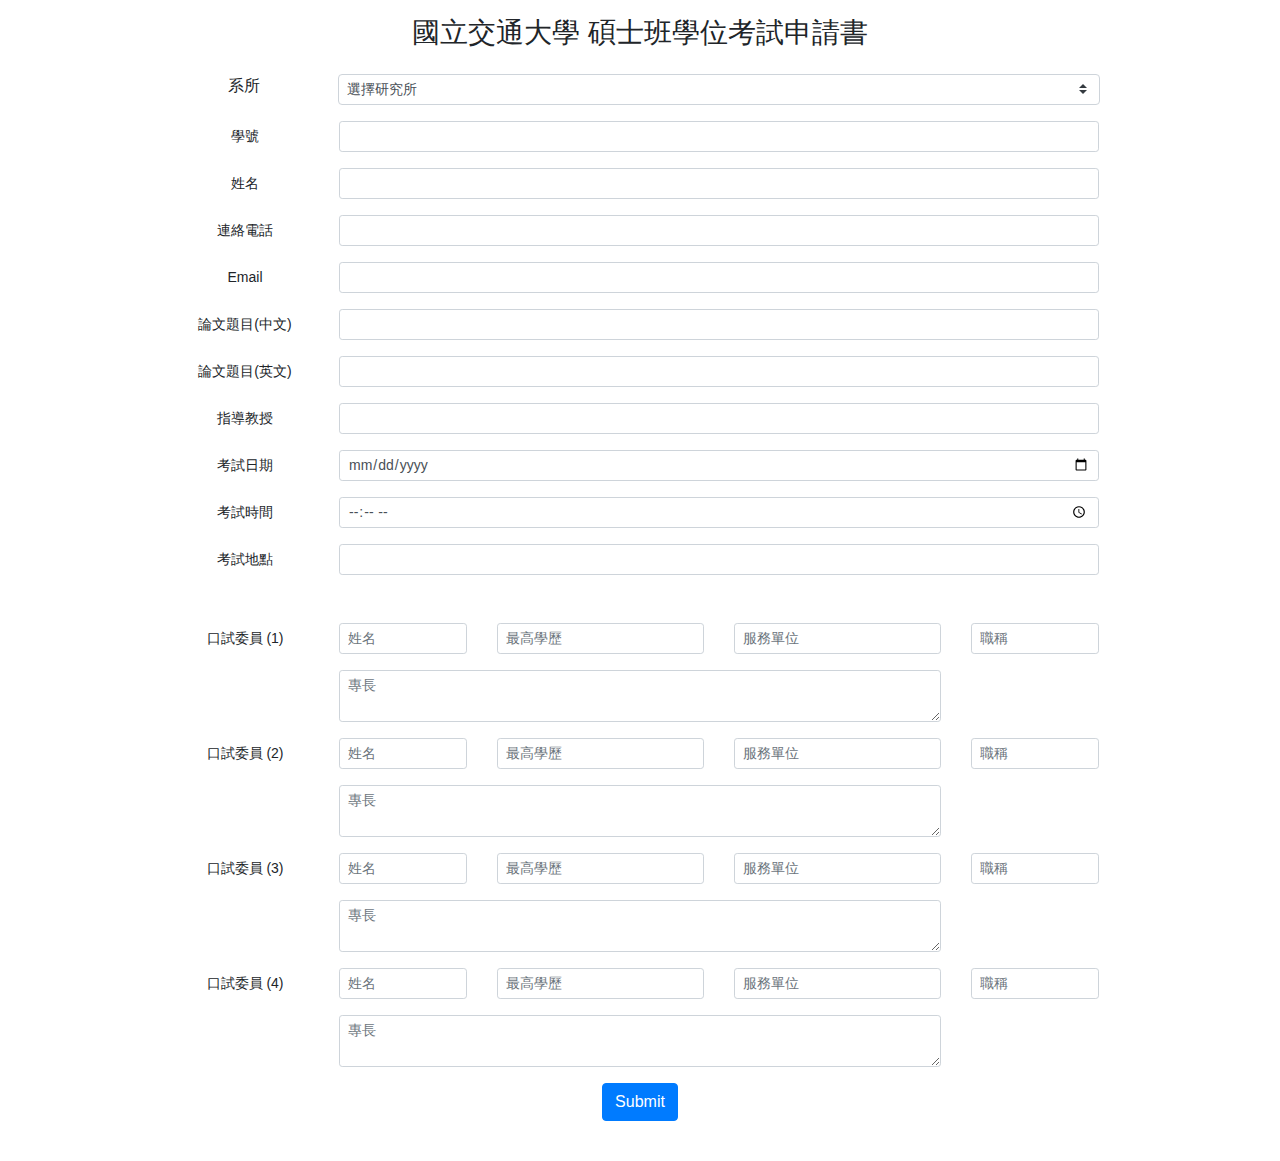
==== commit 6a58b23c: "Add files via upload" ====
--- a/convert.html
+++ b/convert.html
@@ -208,7 +208,7 @@
         </div>
     </section>
 
-    <section id="Present" class="invisible0 my-3">
+    <section id="Present" class="invisible my-3">
         <div class="container">
             <h2 class="text-center mx-auto my-5">資料表確認</h2>
             <div class="row">
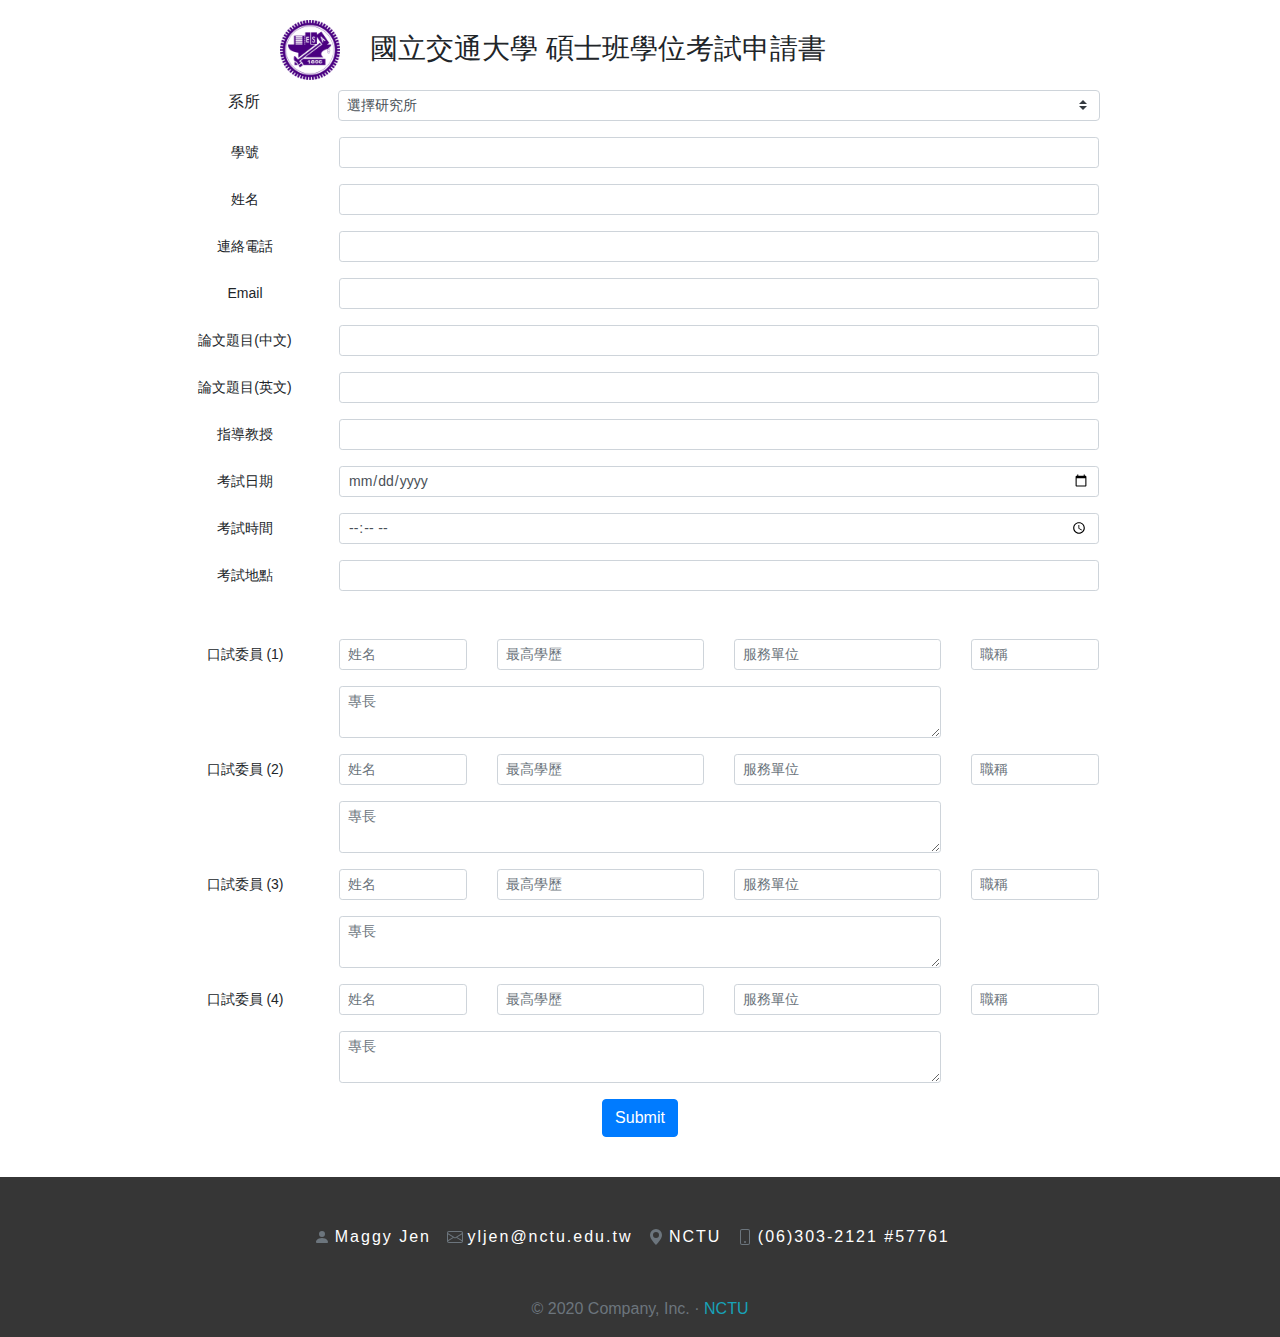
==== commit bb68f9ed: "Add files via upload" ====
--- a/convert.html
+++ b/convert.html
@@ -13,16 +13,44 @@
         .invisible {
             display: none;
         }
+
+        /* Bottom */
+        .bottomBox {
+            text-align: center;
+            background-color: #363636;
+            padding: 20px 0px 10px 0px;
+        }
+
+        .bottomBox span {
+            font-family: sans-serif;
+            font-weight: normal;
+            letter-spacing: 2px;
+        }
+
+        .bottomtitle {
+            text-align: center;
+            margin-bottom: 2rem;
+            font-size: 1.8rem;
+        }
+
+        .bottomInfo {
+            color: black;
+            font-weight: bold;
+        }
     </style>
 </head>
 
 
 <body>
-
     <section id="UserInput">
         <div class="container my-3 text-center">
-            <h3 class="mt-3 mb-4 mx-auto">國立交通大學 碩士班學位考試申請書</h3>
-            <div class="row">
+            <div class="row my-3">
+                <div class="col-md-3">
+                    <img src="NCTU.png" class="img-fluid float-right mt-1" width="60x">
+                </div>
+                <div class="col-md-9">
+                    <h3 class="mt-3 mb-4 text-left">國立交通大學 碩士班學位考試申請書</h3>
+                </div>
                 <div class="col-md-10  mx-auto">
                     <div class="row">
                         <div class="col-md-2 mx-auto">
@@ -206,12 +234,18 @@
                 </div>
             </div>
         </div>
+
     </section>
 
     <section id="Present" class="invisible my-3">
-        <div class="container">
-            <h2 class="text-center mx-auto my-5">資料表確認</h2>
+        <div class="container">   
             <div class="row">
+                <div class="col-5">
+                    <img src="NCTU.png" class="img-fluid float-right mt-4" width="70x">
+                </div>
+                <div class="col-7">
+                    <h2 class="text-left my-5">資料表確認</h2>
+                </div>
                 <div class="col-md-12 mx-auto">
                     <table class="table table-striped">
                         <thead>
@@ -337,8 +371,8 @@
                 <div class="row">
                     <div class="col-md-4">
                         <h3>Step1:</h3>
-                    </br>
-                        <p>  若更改資料，按下Edit。</p>
+                        </br>
+                        <p> 若更改資料，按下Edit。</p>
                         </br>
                         <button id="edit" class="btn btn-info mb-2">
                             Edit
@@ -346,12 +380,12 @@
                     </div>
                     <div class="col-4">
                         <h3>Step2:</h3>
-                    </br>
+                        </br>
                         <p> 確認資料無誤後，按下Submit</br>
                             <span class="text-danger">注意: 送出後資料將送至院辦進行統整</span>
                         </p>
-                    
-                        <button id="submit2MySQL" class="btn btn-primary mb-2">Submit</button>
+
+                        <button id="submit2MySQL" class="btn btn-success mb-2">Submit</button>
                     </div>
                     <div class="col-md-4">
                         <h3>Step3:</h3>
@@ -367,12 +401,68 @@
         </div>
     </section>
 
+    <footer id="contact" class="bottomBox content pt-5 pb-3">
+        <ul class="nav justify-content-center mb-5">
+            <li class="nav-item">
+                <svg class="bi bi-person-fill text-secondary" width="1em" height="1em" viewBox="0 0 16 16"
+                    fill="currentColor" xmlns="http://www.w3.org/2000/svg">
+                    <path fill-rule="evenodd"
+                        d="M3 14s-1 0-1-1 1-4 6-4 6 3 6 4-1 1-1 1H3zm5-6a3 3 0 1 0 0-6 3 3 0 0 0 0 6z" />
+                </svg>
+                <span class="bottomInfo text-white mr-md-3">Maggy Jen</span>
+            </li>
+            <li class="nav-item">
+            </li>
+            <li class="nav-item">
+                <svg class="bi bi-envelope text-secondary" width="1em" height="1em" viewBox="0 0 16 16"
+                    fill="currentColor" xmlns="http://www.w3.org/2000/svg">
+                    <path fill-rule="evenodd"
+                        d="M14 3H2a1 1 0 0 0-1 1v8a1 1 0 0 0 1 1h12a1 1 0 0 0 1-1V4a1 1 0 0 0-1-1zM2 2a2 2 0 0 0-2 2v8a2 2 0 0 0 2 2h12a2 2 0 0 0 2-2V4a2 2 0 0 0-2-2H2z" />
+                    <path
+                        d="M.05 3.555C.017 3.698 0 3.847 0 4v.697l5.803 3.546L0 11.801V12c0 .306.069.596.192.856l6.57-4.027L8 9.586l1.239-.757 6.57 4.027c.122-.26.191-.55.191-.856v-.2l-5.803-3.557L16 4.697V4c0-.153-.017-.302-.05-.445L8 8.414.05 3.555z" />
+                </svg>
+                <span class="bottomInfo text-white mr-md-3">yljen@nctu.edu.tw</span>
+            </li>
+            <li class="nav-item">
+                <svg class="bi bi-geo-alt text-secondary" width="1em" height="1em" viewBox="0 0 16 16"
+                    fill="currentColor" xmlns="http://www.w3.org/2000/svg">
+                    <path fill-rule="evenodd"
+                        d="M8 16s6-5.686 6-10A6 6 0 0 0 2 6c0 4.314 6 10 6 10zm0-7a3 3 0 1 0 0-6 3 3 0 0 0 0 6z" />
+                </svg>
+                <span class="bottomInfo text-white mr-md-3">NCTU</span>
+            </li>
+            <li class="nav-item">
+                <svg class="bi bi-phone text-secondary" width="1em" height="1em" viewBox="0 0 16 16" fill="currentColor"
+                    xmlns="http://www.w3.org/2000/svg">
+                    <path fill-rule="evenodd"
+                        d="M11 1H5a1 1 0 0 0-1 1v12a1 1 0 0 0 1 1h6a1 1 0 0 0 1-1V2a1 1 0 0 0-1-1zM5 0a2 2 0 0 0-2 2v12a2 2 0 0 0 2 2h6a2 2 0 0 0 2-2V2a2 2 0 0 0-2-2H5z" />
+                    <path fill-rule="evenodd" d="M8 14a1 1 0 1 0 0-2 1 1 0 0 0 0 2z" />
+                </svg>
+                <span class="bottomInfo text-white mr-md-3">(06)303-2121 #57761</span>
+            </li>
+        </ul>
+        <div class="container mb-5">
+        </div>
+        <!-- <p class="float-right back2top"><a href="#">Back to top</a></p> -->
+        <p class="text-secondary text-center mb-0">
+            &copy; 2020 Company, Inc. &middot;
+            <a href="https://www.facebook.com/jim93073?ref=bookmarks" class="text-info">NCTU</a>
+        </p>
+    </footer>
+
+
     <section id="Output" class="invisible">
         <section id="Application">
             <div class="container">
                 <div class="row">
-                    <h3 class="mt-3 mb-4 mx-auto">國立交通大學 109學年度第二學期 碩士班學位考試申請書</h3>
-                    <table class=" table table-bordered">
+                    <div class="col-md-2">
+                        <img src="NCTU.png" class="img-fluid float-right mt-1" width="60x">
+                    </div>
+                    <div class="col-md-10">
+                        <h3 class="mt-3 mb-4 text-left">國立交通大學 109學年度第二學期 碩士班學位考試申請書</h3>
+                    </div>
+                    <!-- <h3 class="mt-3 mb-4 mx-auto">國立交通大學 109學年度第二學期 碩士班學位考試申請書</h3> -->
+                    <table class=" table table-bordered mt-3">
                         <tbody>
                             <tr>
                                 <td class="border-dark text-center" scope="row" style="border-width: 2px;width: 15%">系所
@@ -540,7 +630,7 @@
             <div class="container">
                 <div class="row">
                     <div class="col-md-12">
-                        <h3 class="mt-3 mx-auto text-center">國立交通大學 <span class="InnerStudentDepart">Lorem</span> 109學年度
+                        <h3 class="mt-3 mx-auto text-center">國立交通大學 <span class="InnerStudentDepart"></span> 109學年度
                         </h3>
                         <h3 class="mt-3 mx-auto text-center">碩士學位考試委員一覽表</h3>
                     </div>
@@ -812,23 +902,38 @@
                     <table class="table table-bordered">
                         <tbody>
                             <tr>
-                                <td class="border-dark" style="border-width: 2px;width:33%;height:200px" scope="col">#
-                                </td>
                                 <td class="border-dark" style="border-width: 2px;width:33%;height:200px" scope="col">
-                                    First</td>
+                                    學位考試委員 (召集人) </br>
+                                    (請召集人勾選後簽名) </br>
+                                    <span class="font-weight-bold">
+                                        論文是否符合系所專業研究領域: </br>
+                                        <input class="ml-3" type="checkbox"> 是 <input class="ml-3"
+                                        type="checkbox"> 否
+                                    </span>
+                                </td>
+                                <td class="border-dark" style="border-width: 2px;width:33%;height:200px" scope="col">
+                                    系所主管 
+                                </td>
                                 <td class="border-dark" style="border-width: 2px;width:34%;height:200px" scope="col">
-                                    Last</td>
-                            </tr>
-                            <tr>
-                                <td class="border-dark" style="border-width: 2px;width:33%;height:200px" scope="col">#
-                                </td>
+                                    系所助理</td>
+                            </tr>
+                            <tr>
                                 <td class="border-dark" style="border-width: 2px;width:33%;height:200px" scope="col">
-                                    First</td>
+                                    生輔組 (期末考開始後免會)
+                                </td>
+                                <td class="border-dark" style="border-width: 2px;width:33%;height:200px" scope="col">
+                                    課輔組 (期末考開始後免會)  </br>
+                                    本學期: </br>
+                                    <input class="ml-3" type="checkbox"> 有修課 </br>
+                                    <input class="ml-3" type="checkbox"> 沒有修課
+                                </td>
                                 <td class="border-dark" style="border-width: 2px;width:34%;height:200px" scope="col">
-                                    Last</td>
+                                    註冊組收件    
+                                </td>
                             </tr>
                         </tbody>
                     </table>
+                    備註 : 通過學位口試後，本成績資料表必須先會簽生輔組及課務組後，再連同論文審定書影本一併送交註冊組，以利印製學位證書。
                 </div>
             </div>
         </section>
